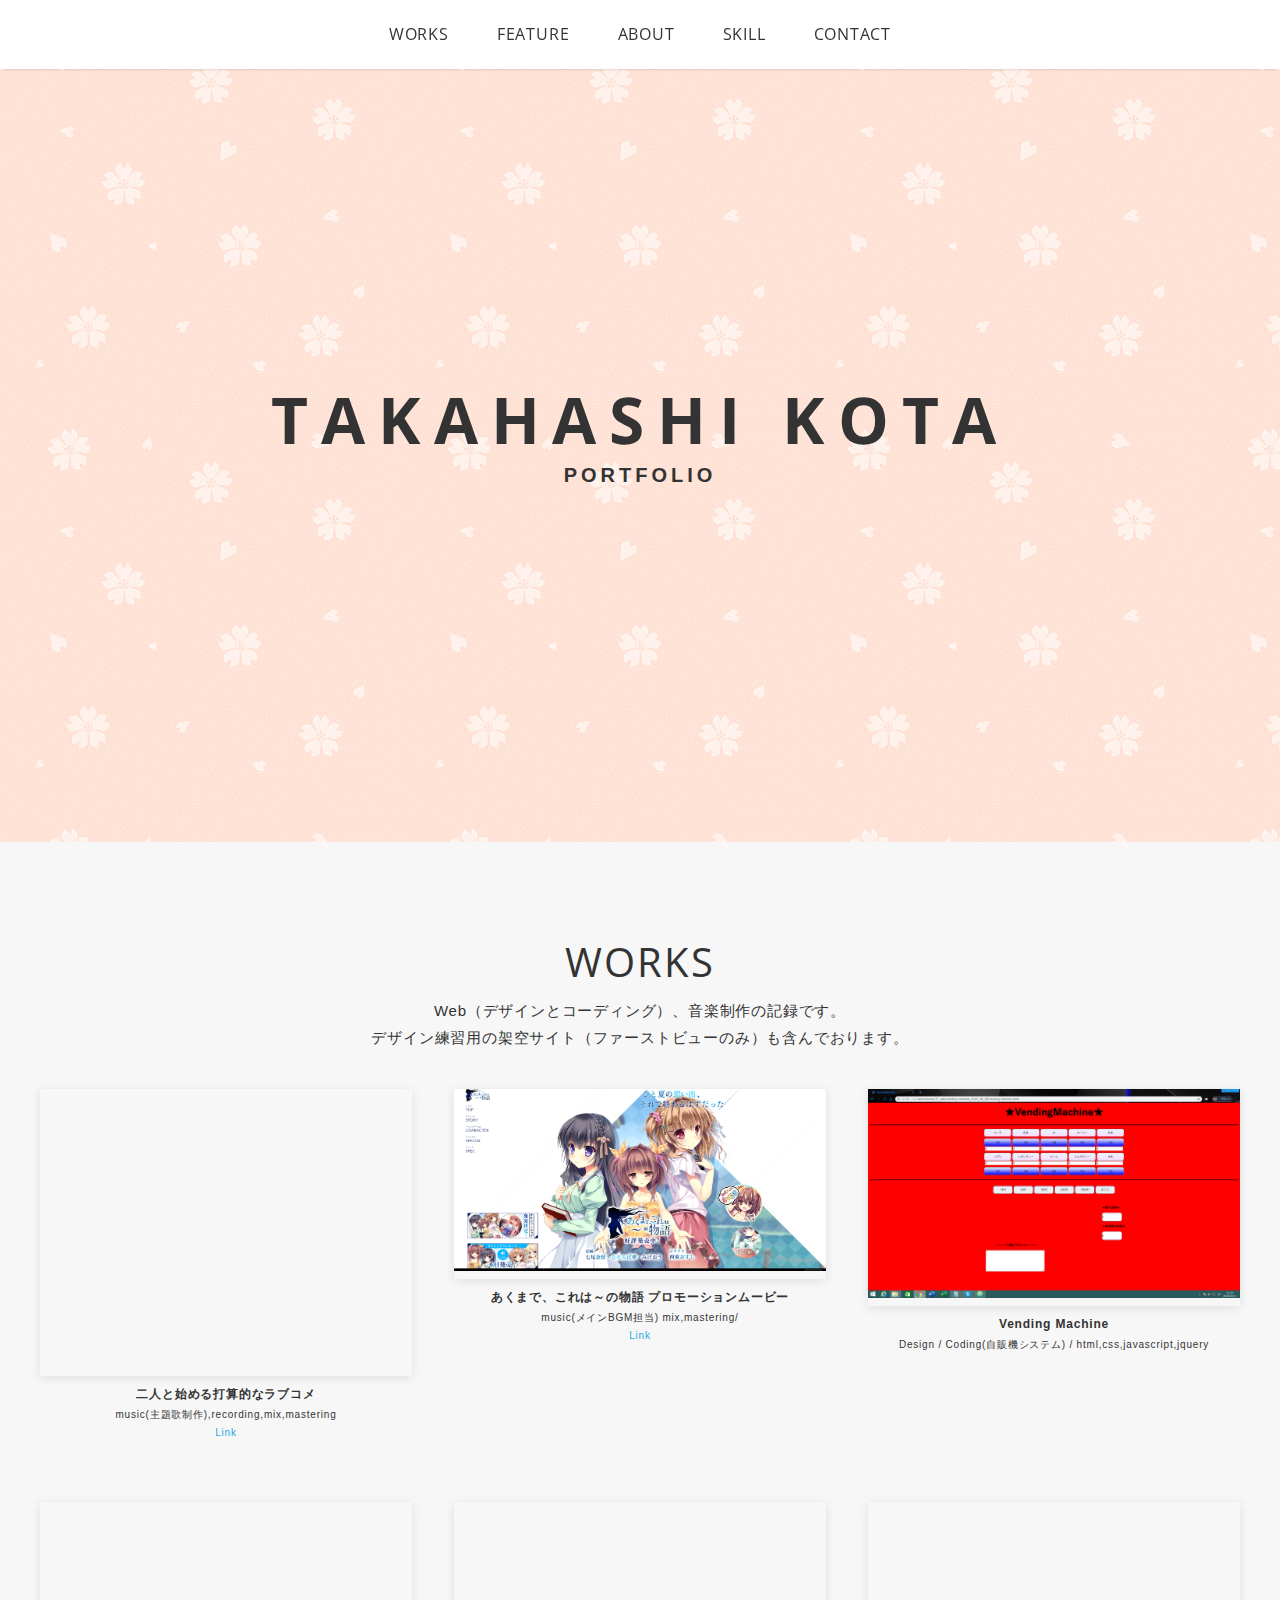
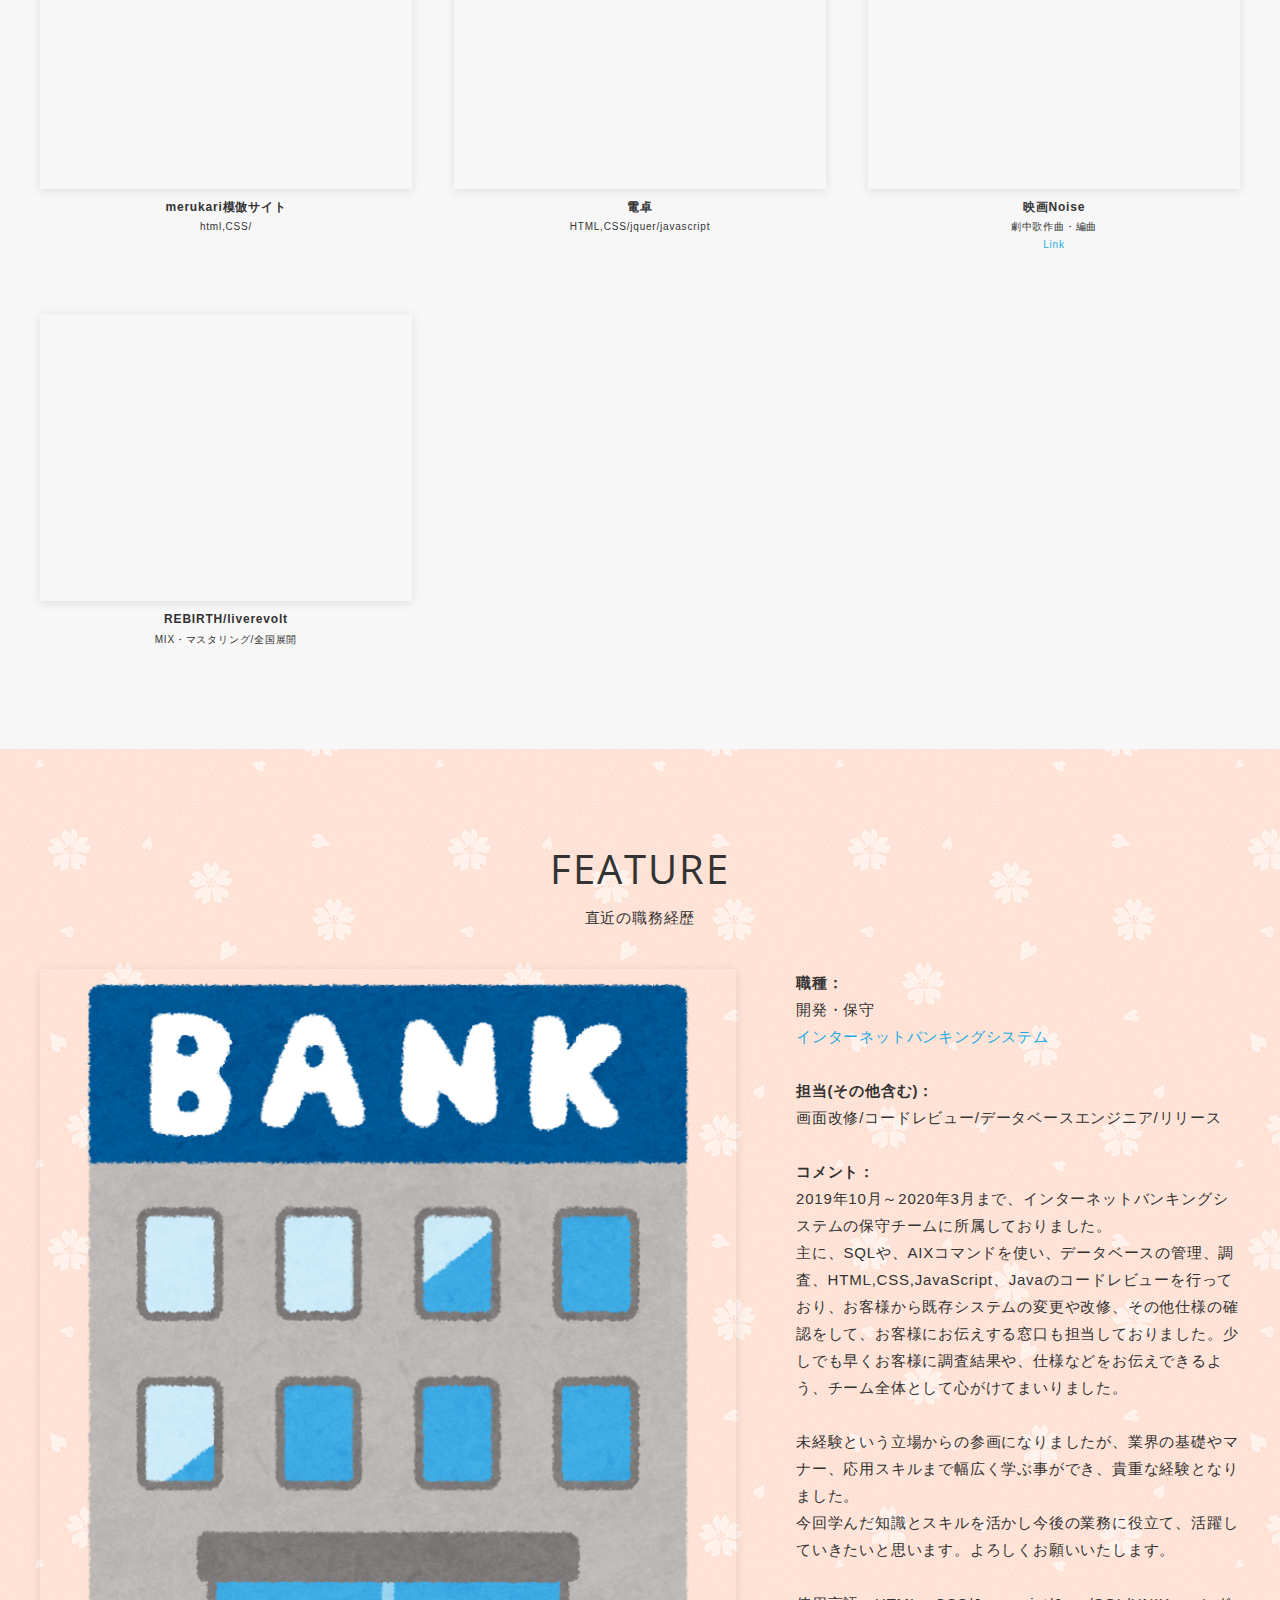
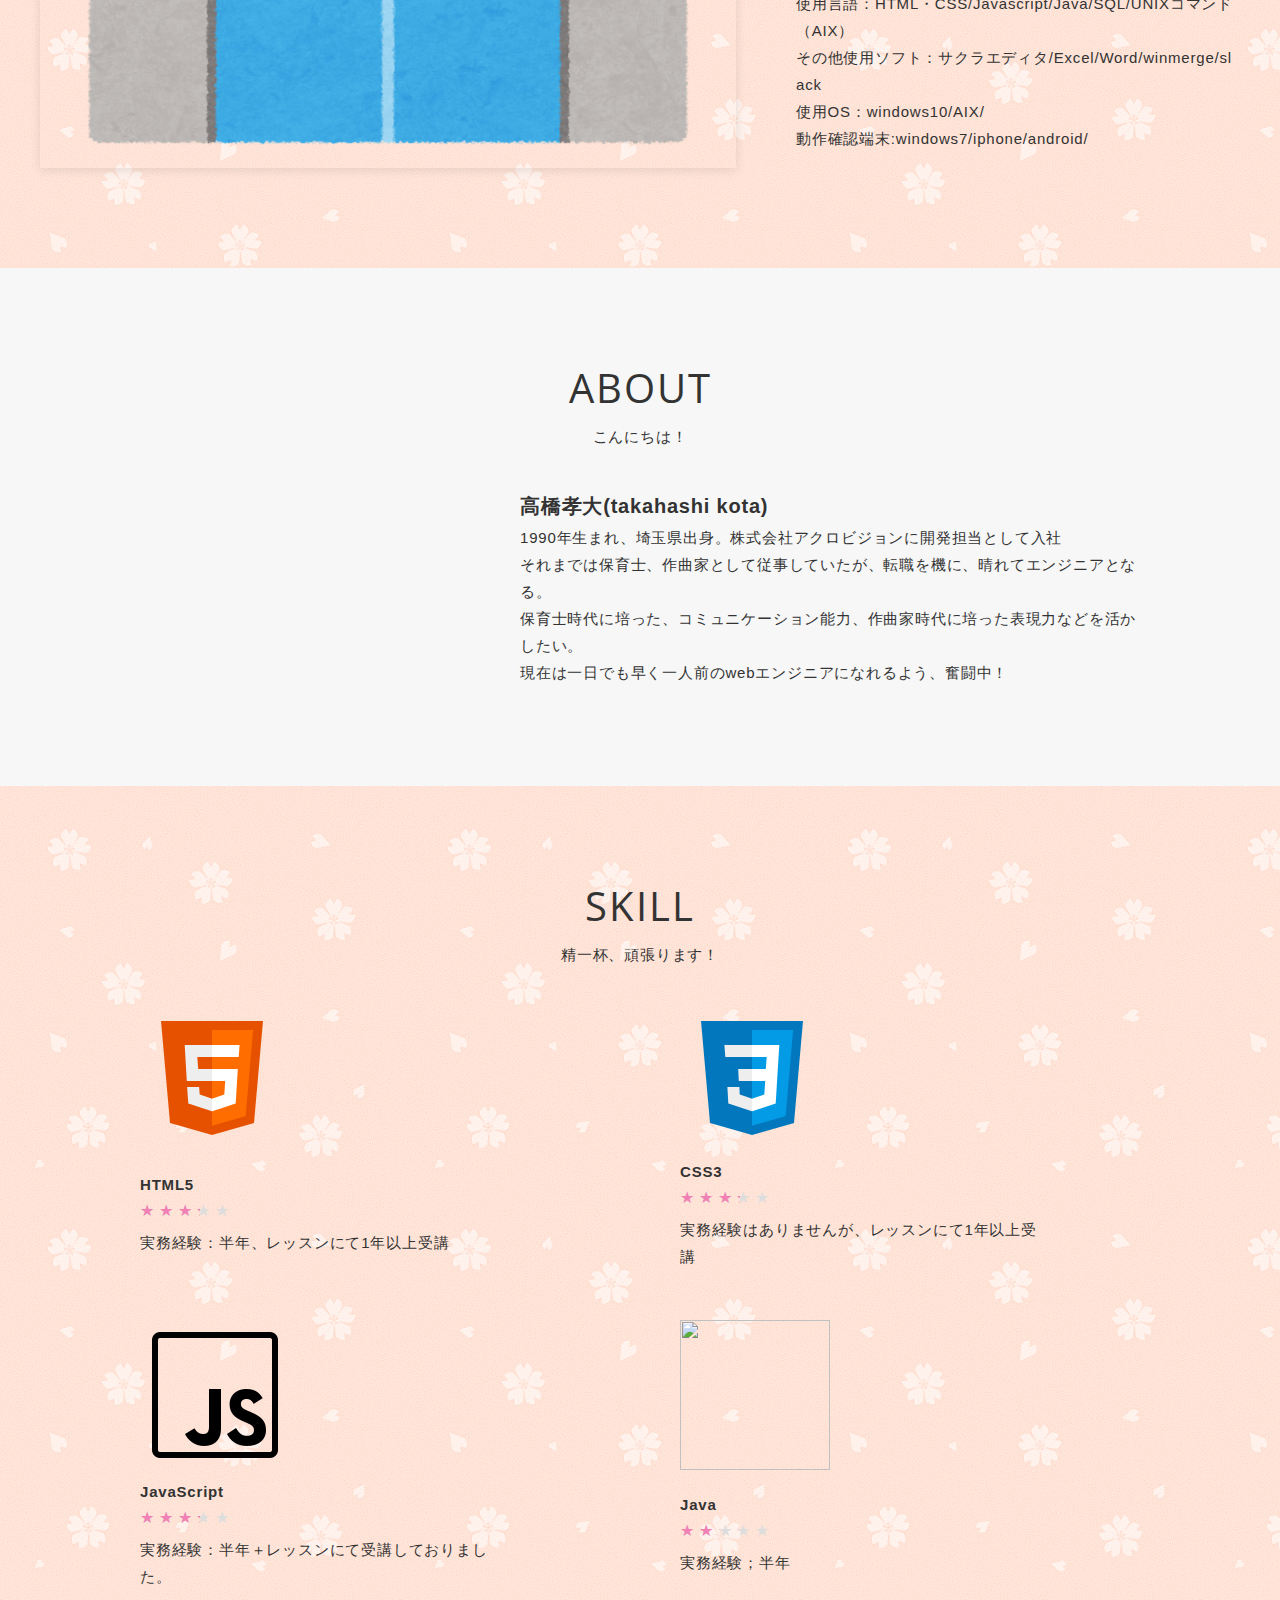
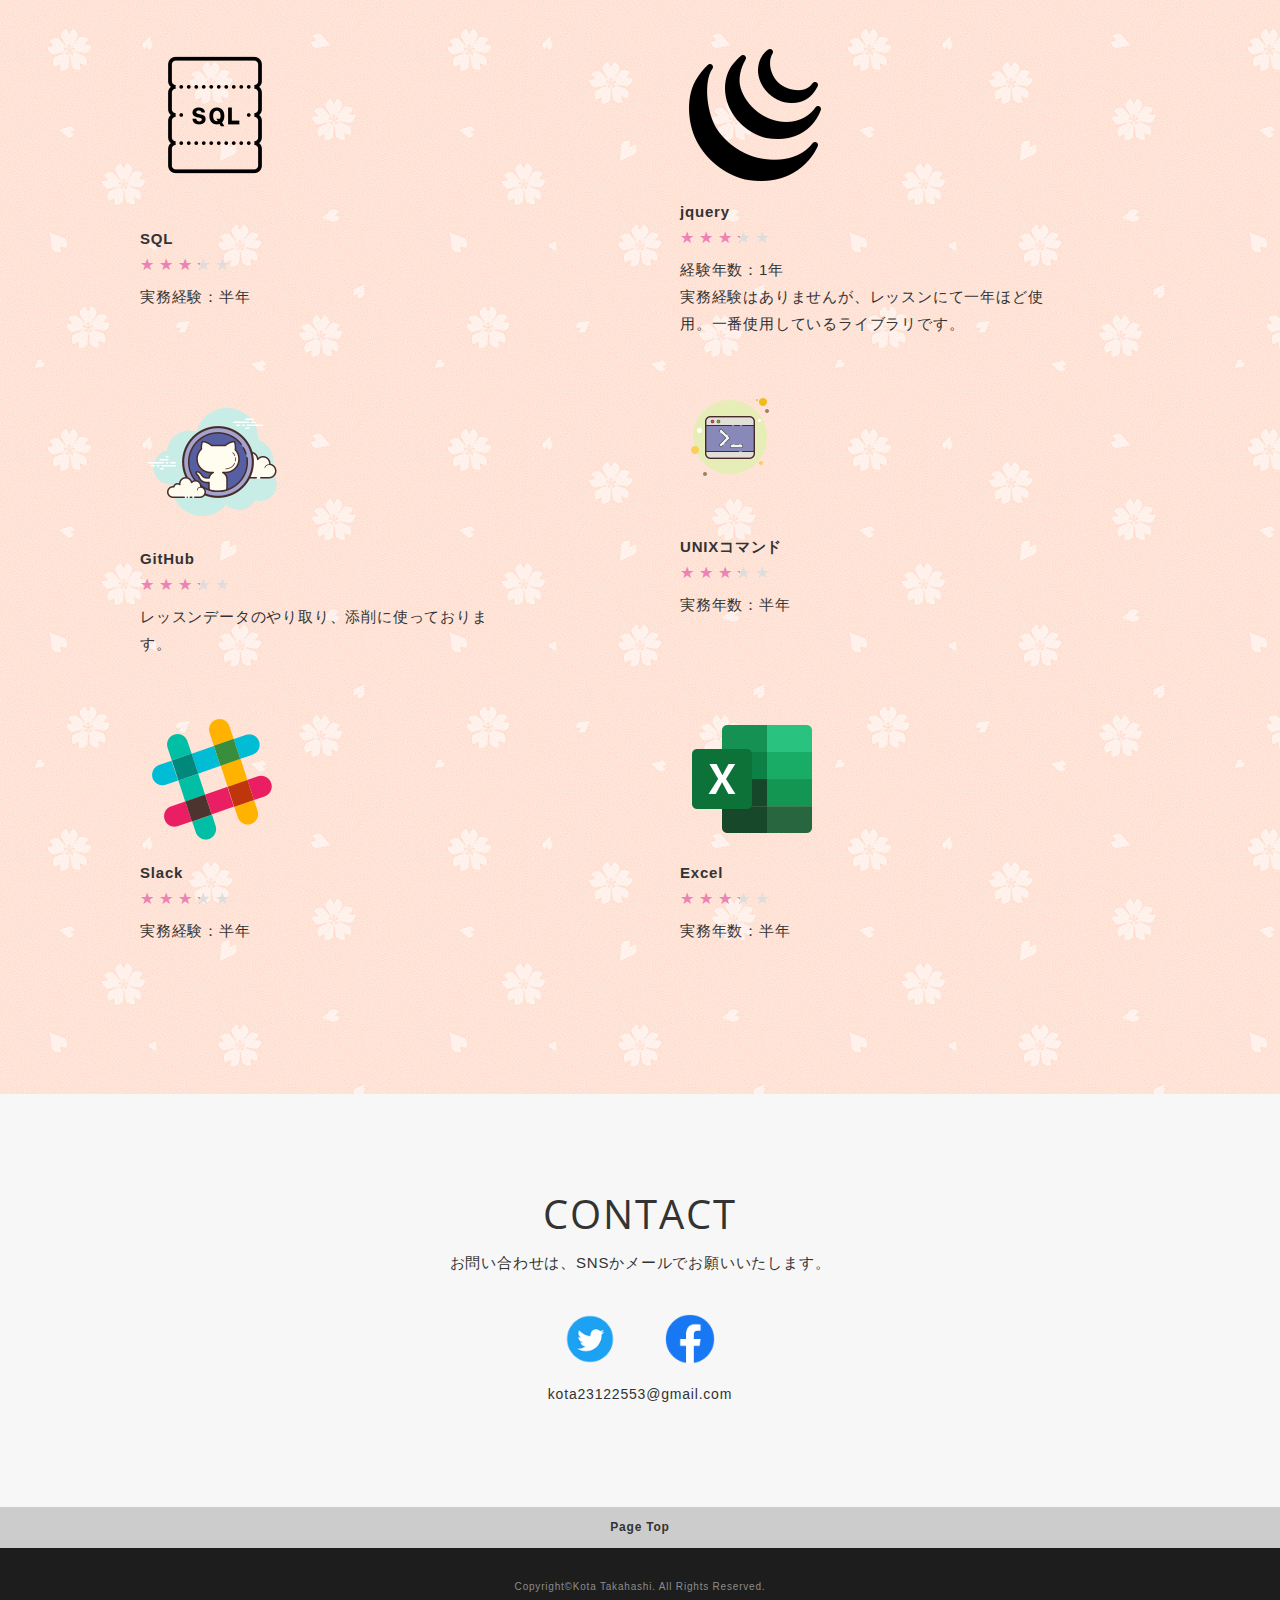
==== index.html @ 08f156d1 "first commit" ====
<!DOCTYPE html>
<html>
<head>
  <meta charset="utf-8">
  <meta name="viewport" content="width=device-width,initial-scale=1.0,user-scalable=no">
  <meta property='og:type' content='website'>
  <meta property='og:title' content='Webエンジニア兼作曲家KOTA TAKAHASHI ポートフォリオ'>
  <meta property='og:url' content='URLが入る'>
  <meta property='og:description' content='Webエンジニア兼作曲家 KOTA TAKAHASHIのポートフォリオサイトです！'>
  <meta property="og:image" content="img/ogp.png">
  <meta name="description" content="Webエンジニア兼作曲家 KOTA TAKAHASHIのポートフォリオサイトです！" />
  <title>Webエンジニア兼作曲家 KOTA TAKAHASHI ポートフォリオ</title>
  <link href="https://fonts.googleapis.com/css?family=Open+Sans:700" rel="stylesheet">
  <link href="css/reset.css" media="all" rel="stylesheet" type="text/css" />
  <link href="css/photoswipe/photoswipe.css" media="all" rel="stylesheet" type="text/css" />
  <link href="css/photoswipe/default-skin/default-skin.css" media="all" rel="stylesheet" type="text/css" />
  <link href="css/style.css" media="all" rel="stylesheet" type="text/css" />
  <link rel="shortcut icon" href="img/favicon.ico" />
  <link rel=”canonical” href=”URLが入る” />
</head>

<body>
  <div id="wrapper">
    <nav id="gnav" class="fixed">
      <ul>
        <li><a href="#works">WORKS</a></li>
        <li><a href="#feature">FEATURE</a></li>
        <li><a href="#about">ABOUT</a></li>
        <li><a href="#skill">SKILL</a></li>
        <li><a href="#contact">CONTACT</a></li>
      </ul>
    </nav>
    <header id="header">
      <div class="inner">
        <h1 class="logo">
          <div class="logo-title">TAKAHASHI KOTA</div>
          <div class="logo-desc">PORTFOLIO</div>
        </h1>
      </div>
    </header>
    <main id="contents">
      <section class="section" id="works">
        <div class="inner">
          <div class="section-title-area">
            <h2 class="section-title">WORKS</h2>
            <div class="section-intro">
              <div class="section-text">
                Web（デザインとコーディング）、音楽制作の記録です。<br class="pc">デザイン練習用の架空サイト（ファーストビューのみ）も含んでおります。
              </div>
            </div>
          </div>
          <div class="section-body card-wrapper my-gallery">
            <div class="card">
              <a href="img/works/dasan.png" data-size="960x720" class="card-image hover-action-01">
                <img class="lazyload fadein" src="img/placeholder4x3.png" data-src="img/works/dasan.png" alt="" />
              </a>
              <div class="card-caption">
                <div class="card-caption-title">二人と始める打算的なラブコメ</div>
                <div class="card-caption-info">music(主題歌制作),recording,mix,mastering</div>
                <div class="card-caption-url"><a class="url-link" href="https://www.youtube.com/watch?v=Y6Isq6Lq3s0" target="_blank">Link</a>
                </div>
              </div>
            </div>
            <div class="card">
              <a href="img/works/akuma.png" data-size="960x720" class="card-image hover-action-01">
                <img class="lazyload fadein" src="img/placeholder4x3.png" data-src="img/works/akuma.png" alt="" />
              </a>
              <div class="card-caption">
                <div class="card-caption-title">あくまで、これは～の物語 プロモーションムービー</div>
                <div class="card-caption-info">music(メインBGM担当) mix,mastering/</div>
                <div class="card-caption-url"><a class="url-link" href="https://www.youtube.com/watch?v=f-7fWOTf4wM" target="_blank">Link</a>
                </div>
              </div>
            </div>
            <div class="card">
              <a href="img/works/vending.png" data-size="960x720" class="card-image hover-action-01">
                <img class="lazyload fadein" src="img/placeholder4x3.png" data-src="img/works/vending.png" alt="" />
              </a>
              <div class="card-caption">
                <div class="card-caption-title">Vending Machine</div>
                <div class="card-caption-info">Design / Coding(自販機システム) / html,css,javascript,jquery</div>
              </div>
            </div>
            <div class="card">
              <a href="img/works/merukari.png" data-size="960x720" class="card-image hover-action-01">
                <img class="lazyload fadein" src="img/placeholder4x3.png" data-src="img/works/merukari.png" alt="" />
              </a>
              <div class="card-caption">
                <div class="card-caption-title">merukari模倣サイト</div>
                <div class="card-caption-info">html,CSS/</div>
              </div>
            </div>
            <div class="card">
              <a href="img/works/dentaku.png" data-size="960x720" class="card-image hover-action-01">
                <img class="lazyload fadein" src="img/placeholder4x3.png" data-src="img/works/dentaku.png" alt="" />
              </a>
              <div class="card-caption">
                <div class="card-caption-title">電卓</div>
                <div class="card-caption-info">HTML,CSS/jquer/javascript</div>
              </div>
            </div>
            <div class="card">
              <a href="img/works/noise.png" data-size="200x200" class="card-image hover-action-01">
                <img class="lazyload fadein" src="img/placeholder4x3.png" data-src="img/works/noise.png" alt="" />
              </a>
              <div class="card-caption">
                <div class="card-caption-title">映画Noise</div>
                <div class="card-caption-info">劇中歌作曲・編曲</div>
                <div class="card-caption-url"><a class="url-link" href="https://noise-movie.com/nmwp/" target="_blank">Link</a>
                </div>
              </div>
            </div>
            <div class="card">
              <a href="img/works/live.png" data-size="960x720" class="card-image hover-action-01">
                <img class="lazyload fadein" src="img/placeholder4x3.png" data-src="img/works/live.png" alt="" />
              </a>
              <div class="card-caption">
                <div class="card-caption-title">REBIRTH/liverevolt</div>
                <div class="card-caption-info">MIX・マスタリング/全国展開</div>
              </div>
            </div>
      </section>
      <section class="section" id="feature">
        <div class="inner">
          <div class="section-title-area">
            <h2 class="section-title">FEATURE</h2>
            <div class="section-intro">
              直近の職務経歴
            </div>
          </div>
          <div class="section-body">
            <div class="section-image">
              <a href="img/feature/bank.png" class="hover-action-01" target="_blank"><img
                  src="img/feature/bank.png" alt=""></a>
            </div>
            <div class="section-desc">
              <div class="section-text">
                <span class="text-bold">職種：</span><br>開発・保守<br><a href="#"
                  target="_blank">インターネットバンキングシステム</a><br><br>
                <span class="text-bold">担当(その他含む)：</span><br> 画面改修/コードレビュー/データベースエンジニア/リリース<br>
                <br>
                <span
                  class="text-bold">コメント：</span><br>2019年10月～2020年3月まで、インターネットバンキングシステムの保守チームに所属しておりました。
                  <br>主に、SQLや、AIXコマンドを使い、データベースの管理、調査、HTML,CSS,JavaScript、Javaのコードレビューを行っており、お客様から既存システムの変更や改修、その他仕様の確認をして、お客様にお伝えする窓口も担当しておりました。少しでも早くお客様に調査結果や、仕様などをお伝えできるよう、チーム全体として心がけてまいりました。<br>
                  <br>未経験という立場からの参画になりましたが、業界の基礎やマナー、応用スキルまで幅広く学ぶ事ができ、貴重な経験となりました。
                  <br>今回学んだ知識とスキルを活かし今後の業務に役立て、活躍していきたいと思います。よろしくお願いいたします。<br>
                  <br>使用言語：HTML・CSS/Javascript/Java/SQL/UNIXコマンド（AIX）<br>その他使用ソフト：サクラエディタ/Excel/Word/winmerge/slack
                　<br>使用OS：windows10/AIX/
                　<br>動作確認端末:windows7/iphone/android/
              </div>
            </div>
          </div>
        </div>
      </section>
      <section class="section" id="about">
        <div class="inner">
          <div class="section-title-area">
            <h2 class="section-title">ABOUT</h2>
            <div class="section-intro">
              こんにちは！
            </div>
          </div>
          <div class="section-body">
            <div class="section-image">
              <img class="lazyload fadein" data-src="img/about/profile.jpg" alt="">
            </div>
            <div class="section-desc">
              <div class="section-text">
                <span>高橋孝大(takahashi kota)</span>
                <br>1990年生まれ、埼玉県出身。株式会社アクロビジョンに開発担当として入社<br>
                それまでは保育士、作曲家として従事していたが、転職を機に、晴れてエンジニアとなる。<br>
                保育士時代に培った、コミュニケーション能力、作曲家時代に培った表現力などを活かしたい。<br>
                現在は一日でも早く一人前のwebエンジニアになれるよう、奮闘中！<br>
              </div>
            </div>
          </div>
        </div>
      </section>
      <section class="section" id="skill">
        <div class="inner">
          <div class="section-title-area">
            <h2 class="section-title">SKILL</h2>
            <div class="section-intro">
              精一杯、頑張ります！
            </div>
          </div>
          <div class="section-body card-wrapper">
            <div class="card">
              <div class="skill-icon">
                <img src="img/skill/html.png" alt="">
              </div>
              <div class="skill-desc">
                <h3 class="skill-desc-title">HTML5</h3>
                <div class="rating">
                  <div class="rate rate3"></div>
                </div>
                <div class="section-text">
                  実務経験：半年、レッスンにて1年以上受講
                </div>
              </div>
            </div>
            <div class="card">
              <div class="skill-icon">
                <img src="img/skill/css.png" alt="">
              </div>
              <div class="skill-desc">
                <h3 class="skill-desc-title">CSS3</h3>
                <div class="rating">
                  <div class="rate rate3"></div>
                </div>
                <div class="section-text">
                  実務経験はありませんが、レッスンにて1年以上受講
                </div>
              </div>
            </div>
            <div class="card">
              <div class="skill-icon">
                <img src="img/skill/javascript.png" alt="">
              </div>
              <div class="skill-desc">
                <h3 class="skill-desc-title">JavaScript</h3>
                <div class="rating">
                  <div class="rate rate3"></div>
                </div>
                <div class="section-text">
                  実務経験：半年＋レッスンにて受講しておりました。
                </div>
              </div>
            </div>
            <div class="card">
              <div class="skill-icon">
                <img src="img/skill/Java.png" width="150px" height="150px">
              </div>
              <div class="skill-desc">
                <h3 class="skill-desc-title">Java</h3>
                <div class="rating">
                  <div class="rate rate2"></div>
                </div>
                <div class="section-text">
                  実務経験；半年
                </div>
              </div>
            </div>
            <div class="card">
              <div class="skill-icon">
                <img src="img/skill/sql.png" alt="">
              </div>
              <div class="skill-desc">
                <h3 class="skill-desc-title">SQL</h3>
                <div class="rating">
                  <div class="rate rate3"></div>
                </div>
                <div class="section-text">
                  実務経験：半年
                </div>
              </div>
            </div>
            <div class="card">
              <div class="skill-icon">
                <img src="img/skill/jquery.png" alt="">
              </div>
              <div class="skill-desc">
                <h3 class="skill-desc-title">jquery</h3>
                <div class="rating">
                  <div class="rate rate3"></div>
                </div>
                <div class="section-text">
                  経験年数：1年<br>
                  実務経験はありませんが、レッスンにて一年ほど使用。一番使用しているライブラリです。
                </div>
              </div>
            </div>
            <div class="card">
              <div class="skill-icon">
                <img src="img/skill/github.png" alt="">
              </div>
              <div class="skill-desc">
                <h3 class="skill-desc-title">GitHub</h3>
                <div class="rating">
                  <div class="rate rate3"></div>
                </div>
                <div class="section-text">
                  レッスンデータのやり取り、添削に使っております。
                </div>
              </div>
            </div>
            <div class="card">
              <div class="skill-icon">
                <img src="img/skill/unix.png" alt="">
              </div>
              <div class="skill-desc">
                <h3 class="skill-desc-title">UNIXコマンド</h3>
                <div class="rating">
                  <div class="rate rate3"></div>
                </div>
                <div class="section-text">
                  実務年数：半年
                </div>
              </div>
            </div>
            <div class="card">
              <div class="skill-icon">
                <img src="img/skill/slack.png" alt="">
              </div>
              <div class="skill-desc">
                <h3 class="skill-desc-title">Slack</h3>
                <div class="rating">
                  <div class="rate rate3"></div>
                </div>
                <div class="section-text">
                  実務経験：半年
                </div>
              </div>
            </div>
            <div class="card">
              <div class="skill-icon">
                <img src="img/skill/excel.png" alt="">
              </div>
              <div class="skill-desc">
                <h3 class="skill-desc-title">Excel</h3>
                <div class="rating">
                  <div class="rate rate3"></div>
                </div>
                <div class="section-text">
                  実務年数：半年
                </div>
              </div>
            </div>
          </div>
      </section>
      <section class="section" id="contact">
        <div class="inner">
          <div class="section-title-area">
            <h2 class="section-title">CONTACT</h2>
            <div class="section-intro">
              お問い合わせは、SNSかメールでお願いいたします。
            </div>
          </div>
          <div class="section-body contact-wrapper">
            <div class="contact-list">
              <ul>
                <li><a href="https://twitter.com/" target="_blank"><img src="img/contact/icon_tw.png" alt=""></a>
                </li>
                <li><a href="https://www.facebook.com/" target="_blank"><img src="img/contact/icon_fb.png" alt=""></a>
                </li>
              </ul>
              <div class="contact-other">kota23122553@gmail.com</div>
            </div>
          </div>
        </div>
      </section>
    </main>
    <footer id="footer">
      <div class="pageTop">
        <div id="js-pageTop">
          Page Top
        </div>
      </div>
      <div class="inner">
        <div class="copyright">Copyright&copy;Kota Takahashi. All Rights Reserved.</>
        </div>
    </footer>
  </div>


  <!-- Root element of PhotoSwipe. Must have class pswp. -->
  <div class="pswp" tabindex="-1" role="dialog" aria-hidden="true">

    <!-- Background of PhotoSwipe.
           It's a separate element as animating opacity is faster than rgba(). -->
    <div class="pswp__bg"></div>

    <!-- Slides wrapper with overflow:hidden. -->
    <div class="pswp__scroll-wrap">

      <!-- Container that holds slides.
              PhotoSwipe keeps only 3 of them in the DOM to save memory.
              Don't modify these 3 pswp__item elements, data is added later on. -->
      <div class="pswp__container">
        <div class="pswp__item"></div>
        <div class="pswp__item"></div>
        <div class="pswp__item"></div>
      </div>

      <!-- Default (PhotoSwipeUI_Default) interface on top of sliding area. Can be changed. -->
      <div class="pswp__ui pswp__ui--hidden">

        <div class="pswp__top-bar">

          <!--  Controls are self-explanatory. Order can be changed. -->

          <div class="pswp__counter"></div>

          <button class="pswp__button pswp__button--close" title="Close (Esc)"></button>



          <button class="pswp__button pswp__button--fs" title="Toggle fullscreen"></button>

          <button class="pswp__button pswp__button--zoom" title="Zoom in/out"></button>

          <!-- Preloader demo http://codepen.io/dimsemenov/pen/yyBWoR -->
          <!-- element will get class pswp__preloader--active when preloader is running -->
          <div class="pswp__preloader">
            <div class="pswp__preloader__icn">
              <div class="pswp__preloader__cut">
                <div class="pswp__preloader__donut"></div>
              </div>
            </div>
          </div>
        </div>

        <div class="pswp__share-modal pswp__share-modal--hidden pswp__single-tap">
          <div class="pswp__share-tooltip"></div>
        </div>

        <button class="pswp__button pswp__button--arrow--left" title="Previous (arrow left)">
        </button>

        <button class="pswp__button pswp__button--arrow--right" title="Next (arrow right)">
        </button>

        <div class="pswp__caption">
          <div class="pswp__caption__center"></div>
        </div>

      </div>

    </div>

  </div>
  <script src="https://ajax.googleapis.com/ajax/libs/jquery/1.12.4/jquery.min.js"></script>
  <script type='text/javascript' src="js/photoswipe/photoswipe.min.js"></script>
  <script type='text/javascript' src="js/photoswipe/photoswipe-ui-default.js"></script>
  <script type='text/javascript' src="js/photoswipe/photoswipe_setup.js"></script>
  <script type='text/javascript' src="js/lazysizes/lazysizes.min.js"></script>
  <script type='text/javascript' src="js/script.js"></script>
</body>
</html>
---- css/photoswipe/photoswipe.css ----
/*! PhotoSwipe main CSS by Dmitry Semenov | photoswipe.com | MIT license */
/*
	Styles for basic PhotoSwipe functionality (sliding area, open/close transitions)
*/
/* pswp = photoswipe */
.pswp {
  display: none;
  position: absolute;
  width: 100%;
  height: 100%;
  left: 0;
  top: 0;
  overflow: hidden;
  -ms-touch-action: none;
  touch-action: none;
  z-index: 1500;
  -webkit-text-size-adjust: 100%;
  /* create separate layer, to avoid paint on window.onscroll in webkit/blink */
  -webkit-backface-visibility: hidden;
  outline: none; }
  .pswp * {
    -webkit-box-sizing: border-box;
            box-sizing: border-box; }
  .pswp img {
    max-width: none; }

/* style is added when JS option showHideOpacity is set to true */
.pswp--animate_opacity {
  /* 0.001, because opacity:0 doesn't trigger Paint action, which causes lag at start of transition */
  opacity: 0.001;
  will-change: opacity;
  /* for open/close transition */
  -webkit-transition: opacity 333ms cubic-bezier(0.4, 0, 0.22, 1);
          transition: opacity 333ms cubic-bezier(0.4, 0, 0.22, 1); }

.pswp--open {
  display: block; }

.pswp--zoom-allowed .pswp__img {
  /* autoprefixer: off */
  cursor: -webkit-zoom-in;
  cursor: -moz-zoom-in;
  cursor: zoom-in; }

.pswp--zoomed-in .pswp__img {
  /* autoprefixer: off */
  cursor: -webkit-grab;
  cursor: -moz-grab;
  cursor: grab; }

.pswp--dragging .pswp__img {
  /* autoprefixer: off */
  cursor: -webkit-grabbing;
  cursor: -moz-grabbing;
  cursor: grabbing; }

/*
	Background is added as a separate element.
	As animating opacity is much faster than animating rgba() background-color.
*/
.pswp__bg {
  position: absolute;
  left: 0;
  top: 0;
  width: 100%;
  height: 100%;
  background: #000;
  opacity: 0;
  -webkit-transform: translateZ(0);
          transform: translateZ(0);
  -webkit-backface-visibility: hidden;
  will-change: opacity; }

.pswp__scroll-wrap {
  position: absolute;
  left: 0;
  top: 0;
  width: 100%;
  height: 100%;
  overflow: hidden; }

.pswp__container,
.pswp__zoom-wrap {
  -ms-touch-action: none;
  touch-action: none;
  position: absolute;
  left: 0;
  right: 0;
  top: 0;
  bottom: 0; }

/* Prevent selection and tap highlights */
.pswp__container,
.pswp__img {
  -webkit-user-select: none;
  -moz-user-select: none;
  -ms-user-select: none;
      user-select: none;
  -webkit-tap-highlight-color: transparent;
  -webkit-touch-callout: none; }

.pswp__zoom-wrap {
  position: absolute;
  width: 100%;
  -webkit-transform-origin: left top;
  -ms-transform-origin: left top;
  transform-origin: left top;
  /* for open/close transition */
  -webkit-transition: -webkit-transform 333ms cubic-bezier(0.4, 0, 0.22, 1);
          transition: transform 333ms cubic-bezier(0.4, 0, 0.22, 1); }

.pswp__bg {
  will-change: opacity;
  /* for open/close transition */
  -webkit-transition: opacity 333ms cubic-bezier(0.4, 0, 0.22, 1);
          transition: opacity 333ms cubic-bezier(0.4, 0, 0.22, 1); }

.pswp--animated-in .pswp__bg,
.pswp--animated-in .pswp__zoom-wrap {
  -webkit-transition: none;
  transition: none; }

.pswp__container,
.pswp__zoom-wrap {
  -webkit-backface-visibility: hidden; }

.pswp__item {
  position: absolute;
  left: 0;
  right: 0;
  top: 0;
  bottom: 0;
  overflow: hidden; }

.pswp__img {
  position: absolute;
  width: auto;
  height: auto;
  top: 0;
  left: 0; }

/*
	stretched thumbnail or div placeholder element (see below)
	style is added to avoid flickering in webkit/blink when layers overlap
*/
.pswp__img--placeholder {
  -webkit-backface-visibility: hidden; }

/*
	div element that matches size of large image
	large image loads on top of it
*/
.pswp__img--placeholder--blank {
  background: #222; }

.pswp--ie .pswp__img {
  width: 100% !important;
  height: auto !important;
  left: 0;
  top: 0; }

/*
	Error message appears when image is not loaded
	(JS option errorMsg controls markup)
*/
.pswp__error-msg {
  position: absolute;
  left: 0;
  top: 50%;
  width: 100%;
  text-align: center;
  font-size: 14px;
  line-height: 16px;
  margin-top: -8px;
  color: #CCC; }

.pswp__error-msg a {
  color: #CCC;
  text-decoration: underline; }
---- css/photoswipe/default-skin/default-skin.css ----
/*! PhotoSwipe Default UI CSS by Dmitry Semenov | photoswipe.com | MIT license */
/*

	Contents:

	1. Buttons
	2. Share modal and links
	3. Index indicator ("1 of X" counter)
	4. Caption
	5. Loading indicator
	6. Additional styles (root element, top bar, idle state, hidden state, etc.)

*/
/*
	
	1. Buttons

 */
/* <button> css reset */
.pswp__button {
  width: 44px;
  height: 44px;
  position: relative;
  background: none;
  cursor: pointer;
  overflow: visible;
  -webkit-appearance: none;
  display: block;
  border: 0;
  padding: 0;
  margin: 0;
  float: right;
  opacity: 0.75;
  -webkit-transition: opacity 0.2s;
          transition: opacity 0.2s;
  -webkit-box-shadow: none;
          box-shadow: none; }
  .pswp__button:focus, .pswp__button:hover {
    opacity: 1; }
  .pswp__button:active {
    outline: none;
    opacity: 0.9; }
  .pswp__button::-moz-focus-inner {
    padding: 0;
    border: 0; }

/* pswp__ui--over-close class it added when mouse is over element that should close gallery */
.pswp__ui--over-close .pswp__button--close {
  opacity: 1; }

.pswp__button,
.pswp__button--arrow--left:before,
.pswp__button--arrow--right:before {
  background: url(default-skin.png) 0 0 no-repeat;
  background-size: 264px 88px;
  width: 44px;
  height: 44px; }

@media (-webkit-min-device-pixel-ratio: 1.1), (-webkit-min-device-pixel-ratio: 1.09375), (min-resolution: 105dpi), (min-resolution: 1.1dppx) {
  /* Serve SVG sprite if browser supports SVG and resolution is more than 105dpi */
  .pswp--svg .pswp__button,
  .pswp--svg .pswp__button--arrow--left:before,
  .pswp--svg .pswp__button--arrow--right:before {
    background-image: url(default-skin.svg); }
  .pswp--svg .pswp__button--arrow--left,
  .pswp--svg .pswp__button--arrow--right {
    background: none; } }

.pswp__button--close {
  background-position: 0 -44px; }

.pswp__button--share {
  background-position: -44px -44px; }

.pswp__button--fs {
  display: none; }

.pswp--supports-fs .pswp__button--fs {
  display: block; }

.pswp--fs .pswp__button--fs {
  background-position: -44px 0; }

.pswp__button--zoom {
  display: none;
  background-position: -88px 0; }

.pswp--zoom-allowed .pswp__button--zoom {
  display: block; }

.pswp--zoomed-in .pswp__button--zoom {
  background-position: -132px 0; }

/* no arrows on touch screens */
.pswp--touch .pswp__button--arrow--left,
.pswp--touch .pswp__button--arrow--right {
  visibility: hidden; }

/*
	Arrow buttons hit area
	(icon is added to :before pseudo-element)
*/
.pswp__button--arrow--left,
.pswp__button--arrow--right {
  background: none;
  top: 50%;
  margin-top: -50px;
  width: 70px;
  height: 100px;
  position: absolute; }

.pswp__button--arrow--left {
  left: 0; }

.pswp__button--arrow--right {
  right: 0; }

.pswp__button--arrow--left:before,
.pswp__button--arrow--right:before {
  content: '';
  top: 35px;
  background-color: rgba(0, 0, 0, 0.3);
  height: 30px;
  width: 32px;
  position: absolute; }

.pswp__button--arrow--left:before {
  left: 6px;
  background-position: -138px -44px; }

.pswp__button--arrow--right:before {
  right: 6px;
  background-position: -94px -44px; }

/*

	2. Share modal/popup and links

 */
.pswp__counter,
.pswp__share-modal {
  -webkit-user-select: none;
  -moz-user-select: none;
  -ms-user-select: none;
      user-select: none; }

.pswp__share-modal {
  display: block;
  background: rgba(0, 0, 0, 0.5);
  width: 100%;
  height: 100%;
  top: 0;
  left: 0;
  padding: 10px;
  position: absolute;
  z-index: 1600;
  opacity: 0;
  -webkit-transition: opacity 0.25s ease-out;
          transition: opacity 0.25s ease-out;
  -webkit-backface-visibility: hidden;
  will-change: opacity; }

.pswp__share-modal--hidden {
  display: none; }

.pswp__share-tooltip {
  z-index: 1620;
  position: absolute;
  background: #FFF;
  top: 56px;
  border-radius: 2px;
  display: block;
  width: auto;
  right: 44px;
  -webkit-box-shadow: 0 2px 5px rgba(0, 0, 0, 0.25);
          box-shadow: 0 2px 5px rgba(0, 0, 0, 0.25);
  -webkit-transform: translateY(6px);
      -ms-transform: translateY(6px);
          transform: translateY(6px);
  -webkit-transition: -webkit-transform 0.25s;
          transition: transform 0.25s;
  -webkit-backface-visibility: hidden;
  will-change: transform; }
  .pswp__share-tooltip a {
    display: block;
    padding: 8px 12px;
    color: #000;
    text-decoration: none;
    font-size: 14px;
    line-height: 18px; }
    .pswp__share-tooltip a:hover {
      text-decoration: none;
      color: #000; }
    .pswp__share-tooltip a:first-child {
      /* round corners on the first/last list item */
      border-radius: 2px 2px 0 0; }
    .pswp__share-tooltip a:last-child {
      border-radius: 0 0 2px 2px; }

.pswp__share-modal--fade-in {
  opacity: 1; }
  .pswp__share-modal--fade-in .pswp__share-tooltip {
    -webkit-transform: translateY(0);
        -ms-transform: translateY(0);
            transform: translateY(0); }

/* increase size of share links on touch devices */
.pswp--touch .pswp__share-tooltip a {
  padding: 16px 12px; }

a.pswp__share--facebook:before {
  content: '';
  display: block;
  width: 0;
  height: 0;
  position: absolute;
  top: -12px;
  right: 15px;
  border: 6px solid transparent;
  border-bottom-color: #FFF;
  -webkit-pointer-events: none;
  -moz-pointer-events: none;
  pointer-events: none; }

a.pswp__share--facebook:hover {
  background: #3E5C9A;
  color: #FFF; }
  a.pswp__share--facebook:hover:before {
    border-bottom-color: #3E5C9A; }

a.pswp__share--twitter:hover {
  background: #55ACEE;
  color: #FFF; }

a.pswp__share--pinterest:hover {
  background: #CCC;
  color: #CE272D; }

a.pswp__share--download:hover {
  background: #DDD; }

/*

	3. Index indicator ("1 of X" counter)

 */
.pswp__counter {
  position: absolute;
  left: 0;
  top: 0;
  height: 44px;
  font-size: 13px;
  line-height: 44px;
  color: #FFF;
  opacity: 0.75;
  padding: 0 10px; }

/*
	
	4. Caption

 */
.pswp__caption {
  position: absolute;
  left: 0;
  bottom: 0;
  width: 100%;
  min-height: 44px; }
  .pswp__caption small {
    font-size: 11px;
    color: #BBB; }

.pswp__caption__center {
  text-align: left;
  max-width: 420px;
  margin: 0 auto;
  font-size: 13px;
  padding: 10px;
  line-height: 20px;
  color: #CCC; }

.pswp__caption--empty {
  display: none; }

/* Fake caption element, used to calculate height of next/prev image */
.pswp__caption--fake {
  visibility: hidden; }

/*

	5. Loading indicator (preloader)

	You can play with it here - http://codepen.io/dimsemenov/pen/yyBWoR

 */
.pswp__preloader {
  width: 44px;
  height: 44px;
  position: absolute;
  top: 0;
  left: 50%;
  margin-left: -22px;
  opacity: 0;
  -webkit-transition: opacity 0.25s ease-out;
          transition: opacity 0.25s ease-out;
  will-change: opacity;
  direction: ltr; }

.pswp__preloader__icn {
  width: 20px;
  height: 20px;
  margin: 12px; }

.pswp__preloader--active {
  opacity: 1; }
  .pswp__preloader--active .pswp__preloader__icn {
    /* We use .gif in browsers that don't support CSS animation */
    background: url(preloader.gif) 0 0 no-repeat; }

.pswp--css_animation .pswp__preloader--active {
  opacity: 1; }
  .pswp--css_animation .pswp__preloader--active .pswp__preloader__icn {
    -webkit-animation: clockwise 500ms linear infinite;
            animation: clockwise 500ms linear infinite; }
  .pswp--css_animation .pswp__preloader--active .pswp__preloader__donut {
    -webkit-animation: donut-rotate 1000ms cubic-bezier(0.4, 0, 0.22, 1) infinite;
            animation: donut-rotate 1000ms cubic-bezier(0.4, 0, 0.22, 1) infinite; }

.pswp--css_animation .pswp__preloader__icn {
  background: none;
  opacity: 0.75;
  width: 14px;
  height: 14px;
  position: absolute;
  left: 15px;
  top: 15px;
  margin: 0; }

.pswp--css_animation .pswp__preloader__cut {
  /* 
			The idea of animating inner circle is based on Polymer ("material") loading indicator 
			 by Keanu Lee https://blog.keanulee.com/2014/10/20/the-tale-of-three-spinners.html
		*/
  position: relative;
  width: 7px;
  height: 14px;
  overflow: hidden; }

.pswp--css_animation .pswp__preloader__donut {
  -webkit-box-sizing: border-box;
          box-sizing: border-box;
  width: 14px;
  height: 14px;
  border: 2px solid #FFF;
  border-radius: 50%;
  border-left-color: transparent;
  border-bottom-color: transparent;
  position: absolute;
  top: 0;
  left: 0;
  background: none;
  margin: 0; }

@media screen and (max-width: 1024px) {
  .pswp__preloader {
    position: relative;
    left: auto;
    top: auto;
    margin: 0;
    float: right; } }

@-webkit-keyframes clockwise {
  0% {
    -webkit-transform: rotate(0deg);
            transform: rotate(0deg); }
  100% {
    -webkit-transform: rotate(360deg);
            transform: rotate(360deg); } }

@keyframes clockwise {
  0% {
    -webkit-transform: rotate(0deg);
            transform: rotate(0deg); }
  100% {
    -webkit-transform: rotate(360deg);
            transform: rotate(360deg); } }

@-webkit-keyframes donut-rotate {
  0% {
    -webkit-transform: rotate(0);
            transform: rotate(0); }
  50% {
    -webkit-transform: rotate(-140deg);
            transform: rotate(-140deg); }
  100% {
    -webkit-transform: rotate(0);
            transform: rotate(0); } }

@keyframes donut-rotate {
  0% {
    -webkit-transform: rotate(0);
            transform: rotate(0); }
  50% {
    -webkit-transform: rotate(-140deg);
            transform: rotate(-140deg); }
  100% {
    -webkit-transform: rotate(0);
            transform: rotate(0); } }

/*
	
	6. Additional styles

 */
/* root element of UI */
.pswp__ui {
  -webkit-font-smoothing: auto;
  visibility: visible;
  opacity: 1;
  z-index: 1550; }

/* top black bar with buttons and "1 of X" indicator */
.pswp__top-bar {
  position: absolute;
  left: 0;
  top: 0;
  height: 44px;
  width: 100%; }

.pswp__caption,
.pswp__top-bar,
.pswp--has_mouse .pswp__button--arrow--left,
.pswp--has_mouse .pswp__button--arrow--right {
  -webkit-backface-visibility: hidden;
  will-change: opacity;
  -webkit-transition: opacity 333ms cubic-bezier(0.4, 0, 0.22, 1);
          transition: opacity 333ms cubic-bezier(0.4, 0, 0.22, 1); }

/* pswp--has_mouse class is added only when two subsequent mousemove events occur */
.pswp--has_mouse .pswp__button--arrow--left,
.pswp--has_mouse .pswp__button--arrow--right {
  visibility: visible; }

.pswp__top-bar,
.pswp__caption {
  background-color: rgba(0, 0, 0, 0.5); }

/* pswp__ui--fit class is added when main image "fits" between top bar and bottom bar (caption) */
.pswp__ui--fit .pswp__top-bar,
.pswp__ui--fit .pswp__caption {
  background-color: rgba(0, 0, 0, 0.3); }

/* pswp__ui--idle class is added when mouse isn't moving for several seconds (JS option timeToIdle) */
.pswp__ui--idle .pswp__top-bar {
  opacity: 0; }

.pswp__ui--idle .pswp__button--arrow--left,
.pswp__ui--idle .pswp__button--arrow--right {
  opacity: 0; }

/*
	pswp__ui--hidden class is added when controls are hidden
	e.g. when user taps to toggle visibility of controls
*/
.pswp__ui--hidden .pswp__top-bar,
.pswp__ui--hidden .pswp__caption,
.pswp__ui--hidden .pswp__button--arrow--left,
.pswp__ui--hidden .pswp__button--arrow--right {
  /* Force paint & create composition layer for controls. */
  opacity: 0.001; }

/* pswp__ui--one-slide class is added when there is just one item in gallery */
.pswp__ui--one-slide .pswp__button--arrow--left,
.pswp__ui--one-slide .pswp__button--arrow--right,
.pswp__ui--one-slide .pswp__counter {
  display: none; }

.pswp__element--disabled {
  display: none !important; }

.pswp--minimal--dark .pswp__top-bar {
  background: none; }
---- css/style.css ----
/* CSS Document */


body {
  background-image: url("../img/sakura.png");
  font-family: "ヒラギノ角ゴ Pro W3", "Hiragino Kaku Gothic Pro", "游ゴシック Medium", "Yu Gothic Medium", "游ゴシック体", YuGothic, "メイリオ", Meiryo, Osaka, "ＭＳ Ｐゴシック", "MS PGothic", sans-serif;
  font-size: 15px;
  line-height: 1.8;
  letter-spacing: .8px;
  word-break: break-all;
  color: #333;
}

a {
  text-decoration: none;
  color: #1ca9e3;
}

video,
object {
  display: block;
  max-width: 100%;
  height: auto;
  vertical-align: bottom;
  border: none;
}

ul,
li {
  list-style: none;
}

.text-bold {
  font-weight: bold;
}

.pc {
  display: block;
}

.sp {
  display: none;
}

#js-pageTop {
  font-size: 12px;
  font-weight: bold;
  display: block;
  padding: 10px;
  cursor: pointer;
  text-align: center;
  background-color: #ccc;
}

.hover-action-01 {
  display: block;
  -webkit-transition: all .3s;
  -moz-transition: all .3s;
  -ms-transition: all .3s;
  -o-transition: all .3s;
  transition: all .3s;
  -webkit-box-shadow: 0 2px 10px 0 rgba(0, 0, 0, .1);
  -moz-box-shadow: 0 2px 10px 0 rgba(0, 0, 0, .1);
  box-shadow: 0 2px 10px 0 rgba(0, 0, 0, .1);
}

.hover-action-01:hover {
  -webkit-transition: all .3s;
  -moz-transition: all .3s;
  -ms-transition: all .3s;
  -o-transition: all .3s;
  transition: all .3s;
  -webkit-transform: translate(0, -4px);
  -moz-transform: translate(0, -4px);
  -ms-transform: translate(0, -4px);
  -o-transform: translate(0, -4px);
  transform: translate(0, -4px);
  -webkit-box-shadow: 0 10px 20px 0 rgba(0, 0, 0, .12);
  -moz-box-shadow: 0 10px 20px 0 rgba(0, 0, 0, .12);
  box-shadow: 0 10px 20px 0 rgba(0, 0, 0, .12);
}

/*--------------------------------
 全体
---------------------------------*/
#wrapper {

  padding-top: 68px;
}

.section {
  padding: 100px 0;
}

.section:nth-of-type(odd) {
  background-color: #f7f7f7;
}

.section .inner {
  max-width: 1380px;
  margin: 0 auto;
  padding: 0 40px;
}

.section-title-area {
  margin-bottom: 38px;
  text-align: center;
}

.section-title {
  font-family: "Open sans", sans-serif;
  font-size: 40px;
  font-weight: normal;
  line-height: 1;
  margin-bottom: 15px;
  letter-spacing: .05em;
}

.section-image a {
  display: block;
}

#about .inner,
#skill .inner {
  max-width: 1000px;
}

/*--------------------------------
ヘッダー
---------------------------------*/
#header {
  display: flex;
  align-items: center;
  justify-content: center;
  height: 86vh;
}

#header .logo {
  position: relative;
  margin-bottom: 30px;
  text-align: center;
}

#header .logo-title {
  font-family: "Open sans", sans-serif;
  font-size: 64px;
  line-height: 1;
  letter-spacing: .2em;
}

#header .logo-desc {
  font-size: 20px;
  margin-top: 5px;
  text-align: center;
  letter-spacing: .2em;
}

/*--------------------------------
 グローバルナビ
---------------------------------*/

#gnav {
  background-color: #fff;
  -webkit-box-shadow: 0 3px 3px -3px rgba(0, 0, 0, .2);
  -moz-box-shadow: 0 3px 3px -3px rgba(0, 0, 0, .2);
  box-shadow: 0 3px 3px -3px rgba(0, 0, 0, .2);
}

#gnav {
  position: fixed;
  z-index: 100;
  top: 0;
  left: 0;
  width: 100%;
}


#gnav ul {
  display: flex;
  flex-wrap: wrap;
  justify-content: center;
}

#gnav li {
  font-family: "Open sans", sans-serif;
  font-size: 16px;
  padding: 0 24px;
  letter-spacing: .05em;
}

#gnav li a {
  position: relative;
  display: inline-block;
  padding: 20px 0;
  -webkit-transition: .3s;
  -moz-transition: .3s;
  -ms-transition: .3s;
  -o-transition: .3s;
  transition: .3s;
  color: #333;
}

#gnav li a:hover {
  opacity: 1;
}

#gnav li a::after {
  position: absolute;
  bottom: 0;
  left: 50%;
  width: 0;
  height: 3px;
  content: "";
  transition: .3s;
  -webkit-transform: translateX(-50%);
  transform: translateX(-50%);
  background-color: #333;
}

#gnav li a:hover::after {
  width: 100%;
}

/*--------------------------------
 Card
---------------------------------*/
.card-wrapper {
  display: flex;
  flex-wrap: wrap;
  justify-content: space-between;
}

.card-image img {
  width: 100%;
}

.card-caption {
  text-align: center;
}

.card-caption-title {
  font-size: 12px;
  font-weight: bold;
  margin-top: 8px;
}

.card-caption-info {
  font-size: 10px;
}

.card-caption-url {
  font-size: 10px;
}

.card img.fadein {
  -webkit-transition: 1.5s;
  -moz-transition: 1.5s;
  -ms-transition: 1.5s;
  -o-transition: 1.5s;
  transition: 1.5s;
  opacity: 0;
}

.card img.fadein.lazyloaded {
  opacity: 1;
}

/*--------------------------------
 WORKS
---------------------------------*/

#works .card {
  flex-basis: 31%;
  margin-bottom: 60px;
}

#works .card-wrapper::after {
  display: block;
  flex-basis: 31%;
  content: "";
}

#works .card:nth-child(3n+1):nth-last-child(-n+3),
#works .card:nth-child(3n+1):nth-last-child(-n+3)~div {
  margin-bottom: 0;
}

/*--------------------------------
 FEATURE
---------------------------------*/

#feature .section-body {
  display: flex;
  flex-wrap: wrap;
  justify-content: space-between;
}

#feature .section-image {
  flex-basis: 58%;
}

#feature .section-image img {
  width: 100%;
  margin: 0 auto;
}

#feature .section-desc {
  flex-basis: 37%;
}

/*--------------------------------
 ABOUT
---------------------------------*/

#about .section-body {
  display: flex;
  flex-wrap: wrap;
  justify-content: space-between;
}

#about .section-image {
  flex-basis: 20%;
  margin: 0 auto;
}

#about .section-image a {
  display: block;
  border-radius: 50%;
}

#about .section-image img {
  margin: 0 auto;
  border-radius: 50%;
  box-shadow: 0 0 25px 0 #d9d9d9;
}
#about .section-text span {
  font-weight: bold;
  font-size: 20px;
}

#about .section-desc {
  flex-basis: 62%;
}

/*--------------------------------
 SKILL
---------------------------------*/

#skill .card-wrapper {
  display: flex;
  flex-wrap: wrap;
  justify-content: space-between;
  margin: 0 auto;
}

#skill .card {
  display: flex;
  flex-basis: 46%;
  flex-wrap: wrap;
  justify-content: space-between;
  margin-bottom: 50px;
}

#skill .skill-icon {
  flex-basis: 60px;
}

#skill .skill-desc {
  flex-basis: calc(100% - 60px - 30px);
}

#skill .skill-desc-title {
  margin-bottom: 3px;
}

#skill .rate {
  font-size: 16px;
  position: relative;
  display: inline-block;
  width: 100%;
  height: 20px;
  letter-spacing: .3em;
}

#skill .rate:before,
#skill .rate:after {
  line-height: 20px;
  position: absolute;
  top: 0;
  left: 0;
  display: inline-block;
  height: 20px;
  content: "★★★★★";
}

#skill .rate:before {
  color: #ddd;
}

#skill .rate:after {
  overflow: hidden;
  white-space: nowrap;
  color: #f181b4;
}

#skill .rate1:after {
  width: 20px;
}

#skill .rate2:after {
  width: 40px;
}

#skill .rate3:after {
  width: 60px;
}

#skill .rate4:after {
  width: 80px;
}

#skill .rate5:after {
  width: 100px;
}

/*--------------------------------
 CONTACT
---------------------------------*/

#contact .contact-list ul {
  display: flex;
  align-items: flex-end;
  flex-wrap: wrap;
  justify-content: space-between;
  width: 150px;
  margin: 0 auto;
}

#contact .contact-list li {
  display: flex;
  align-items: center;
  text-align: center;
}

#contact .contact-list li a {
  color: #333;
}

#contact .contact-list li img {
  width: 50px;
}

#contact .contact-list-desc {
  font-weight: bold;
}

#contact .contact-other {
  font-size: 14px;
  margin-top: 10px;
  text-align: center;
}

/*--------------------------------
 Footer
---------------------------------*/

#footer {
  background-color: #1d1d1d;
}

#footer .inner {
  padding: 30px;
}

#footer .copyright {
  font-size: 10px;
  text-align: center;
  color: #8c8c8c;
}

/*media Queries 767
----------------------------------------------------*/

@media screen and (max-width: 767px) {
  body {
    font-size: 13px;
    line-height: 1.7;
  }

  .pc {
    display: none;
  }

  .sp {
    display: block;
  }

  .hover-action-01 {
    -webkit-transition: none;
    -moz-transition: none;
    -ms-transition: none;
    -o-transition: none;
    transition: none;
  }

  .hover-action-01:hover {
    -webkit-transition: none;
    -moz-transition: none;
    -ms-transition: none;
    -o-transition: none;
    transition: none;
    -webkit-transform: none;
    -moz-transform: none;
    -ms-transform: none;
    -o-transform: none;
    transform: none;
  }


  #wrapper {
    padding-top: 82px;
  }

  #header {
    height: 70vh;
  }

  #header .logo-title {
    font-size: 28px;
    letter-spacing: .16em;
  }

  #header .logo-desc {
    font-size: 11px;
  }

  #gnav {
    padding: 15px 0;
  }

  #gnav li {
    font-size: 13px;
    padding: 2px 15px;
  }

  #gnav li a {
    padding: 0;
  }

  #gnav li a:hover {
    opacity: 1;
  }

  #gnav li a::after {
    display: none;
  }

  .section {
    padding: 60px 0;
  }

  .section .inner {
    padding: 0 15px;
  }

  .section .section-title-area {
    margin-bottom: 20px;
  }

  .section .section-title {
    font-size: 22px;
  }

  .card-caption {
    text-align: left;
  }

  .card-caption-title {
    font-size: 10px;
  }

  #works .card:nth-child(2n+1):nth-last-child(-n+2),
  #works .card:nth-child(2n+1):nth-last-child(-n+2)~div {
    margin-bottom: 0;
  }

  #works .card {
    flex-basis: 48%;
    margin-bottom: 30px;
  }

  #feature .section-image,
  #feature .section-desc {
    flex-basis: 100%;
  }

  #feature .section-image {
    margin-bottom: 20px;
  }

  #about.section-image,
  #about .section-desc {
    flex-basis: 100%;
  }

  #about .section-image {
    flex-basis: 100px;
    margin: 0 auto 20px;
  }

  #skill .card-wrapper {
    width: 100%;
  }

  #skill .card {
    flex-basis: 100%;
  }

  #skill .skill-icon {
    flex-basis: 45px;
  }

  #skill .skill-icon img {
    width: 45px;
  }

  #skill .skill-desc {
    flex-basis: calc(100% - 45px - 10px);
  }

  #skill .rate {
    font-size: 15px;
    height: 15px;
  }

  #skill .rate:before,
  #skill .rate:after {
    line-height: 15px;
    height: 15px;
  }

  #skill .rate1:after {
    width: 15px;
  }

  #skill .rate2:after {
    width: 35px;
  }

  #skill .rate3:after {
    width: 55px;
  }

  #skill .rate4:after {
    width: 75px;
  }

  #skill .rate5:after {
    width: 95px;
  }

  #contact .contact-list ul {
    width: 100px;
  }

  #contact .contact-list li img {
    width: 30px;
  }

  #contact .contact-list-desc {
    font-size: 12px;
  }

  #footer .inner {
    padding: 20px 0;
  }
}
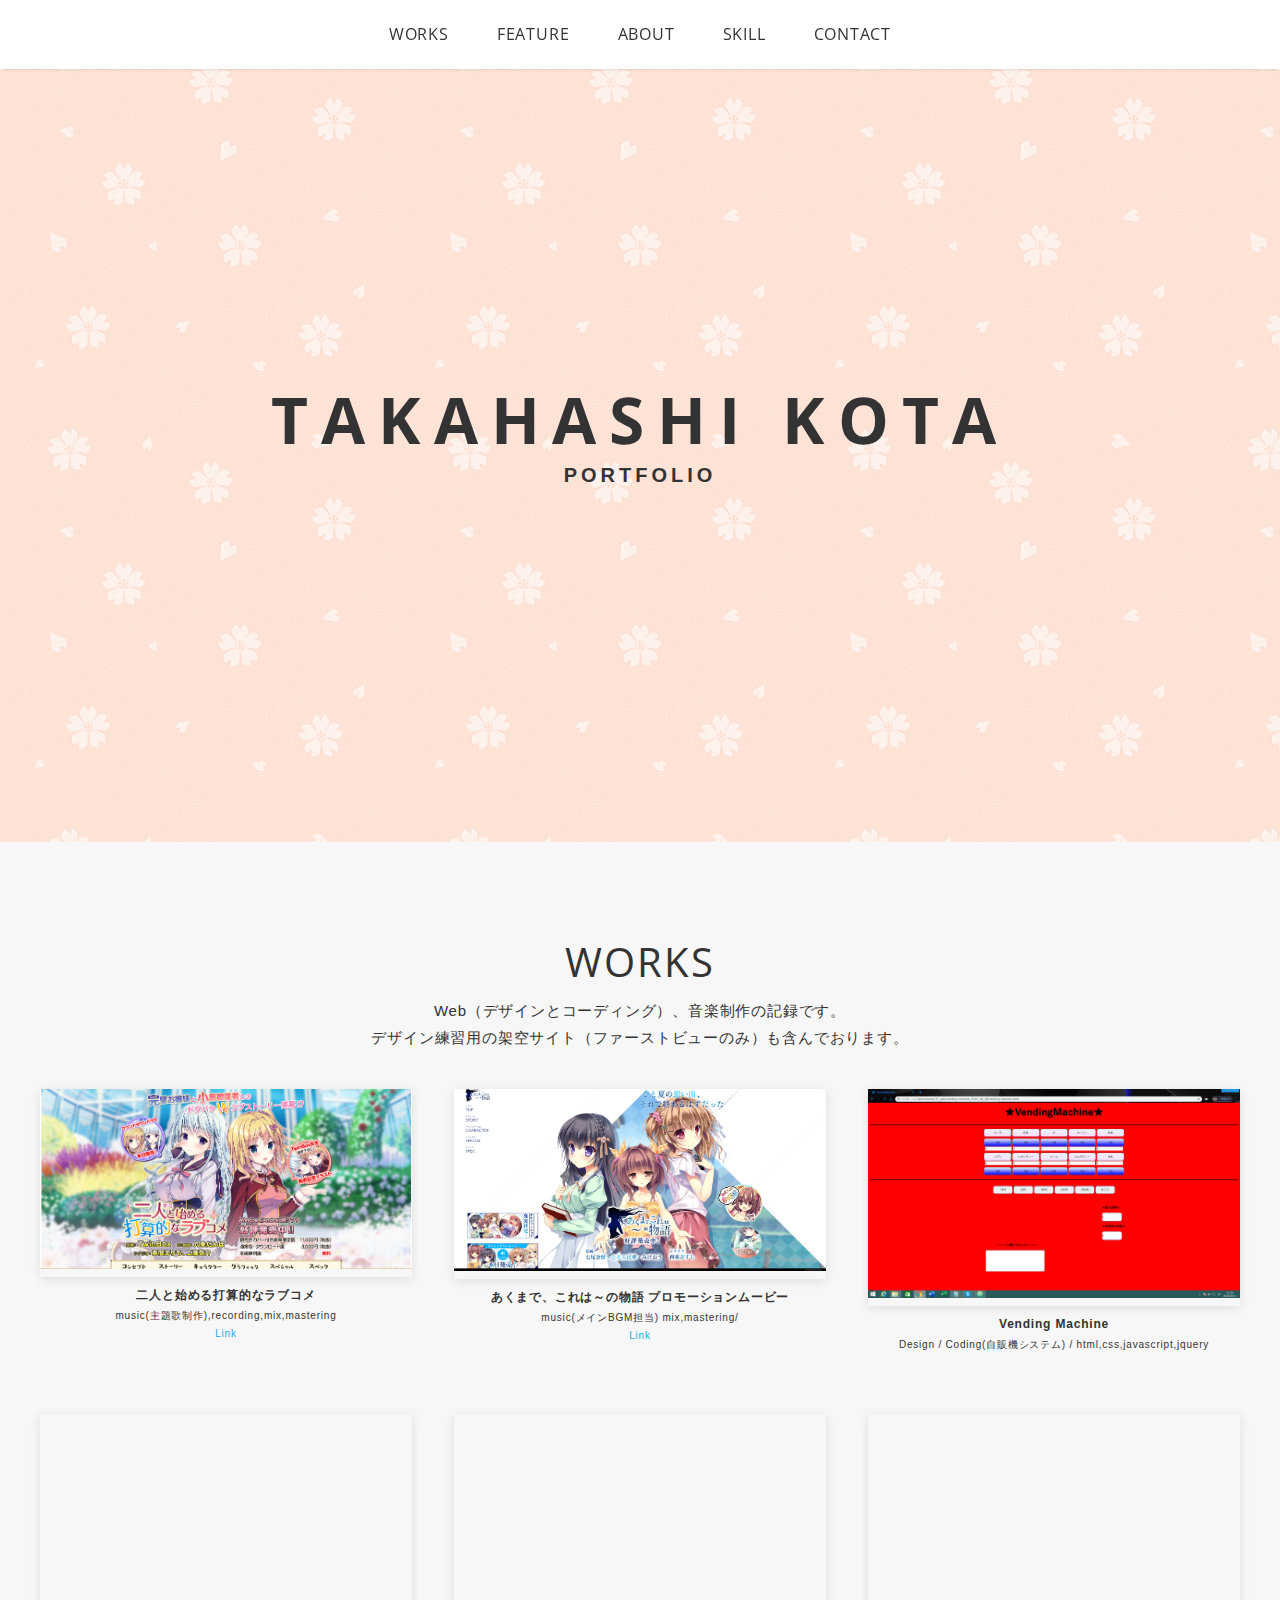
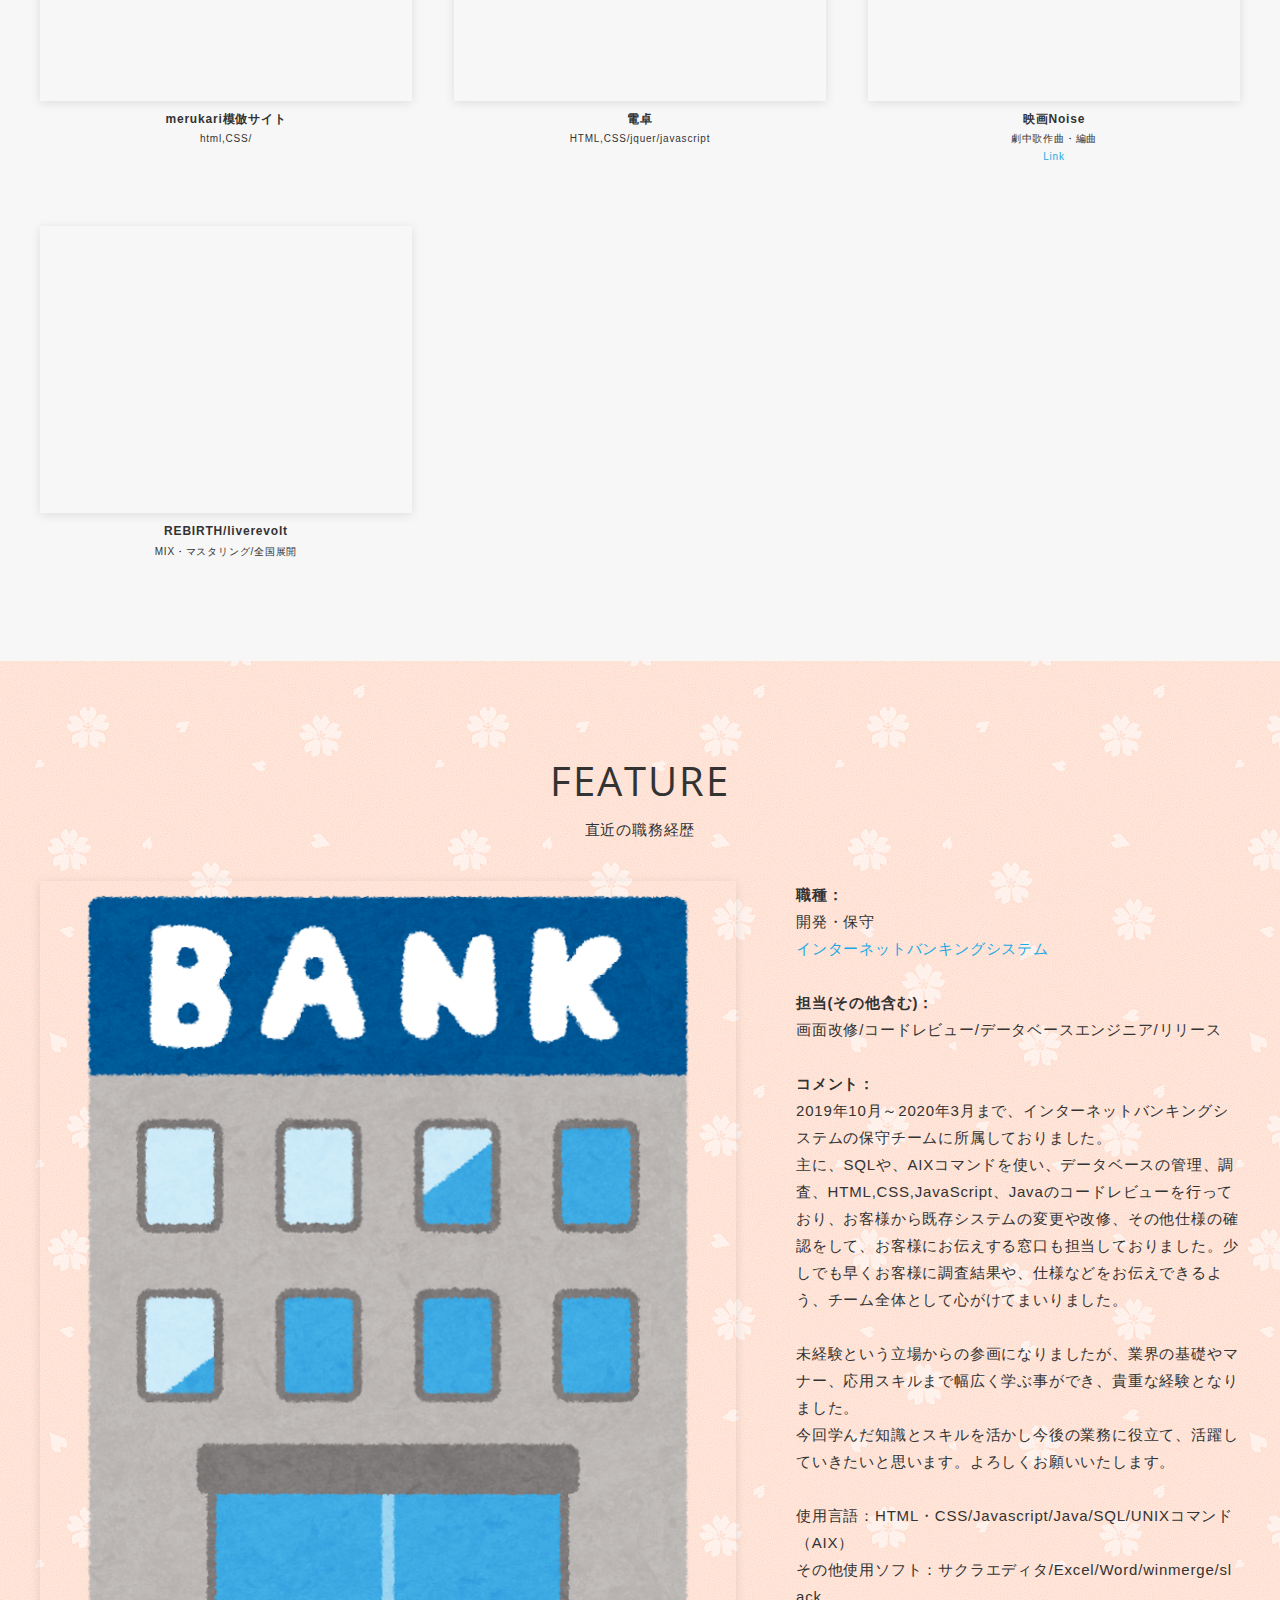
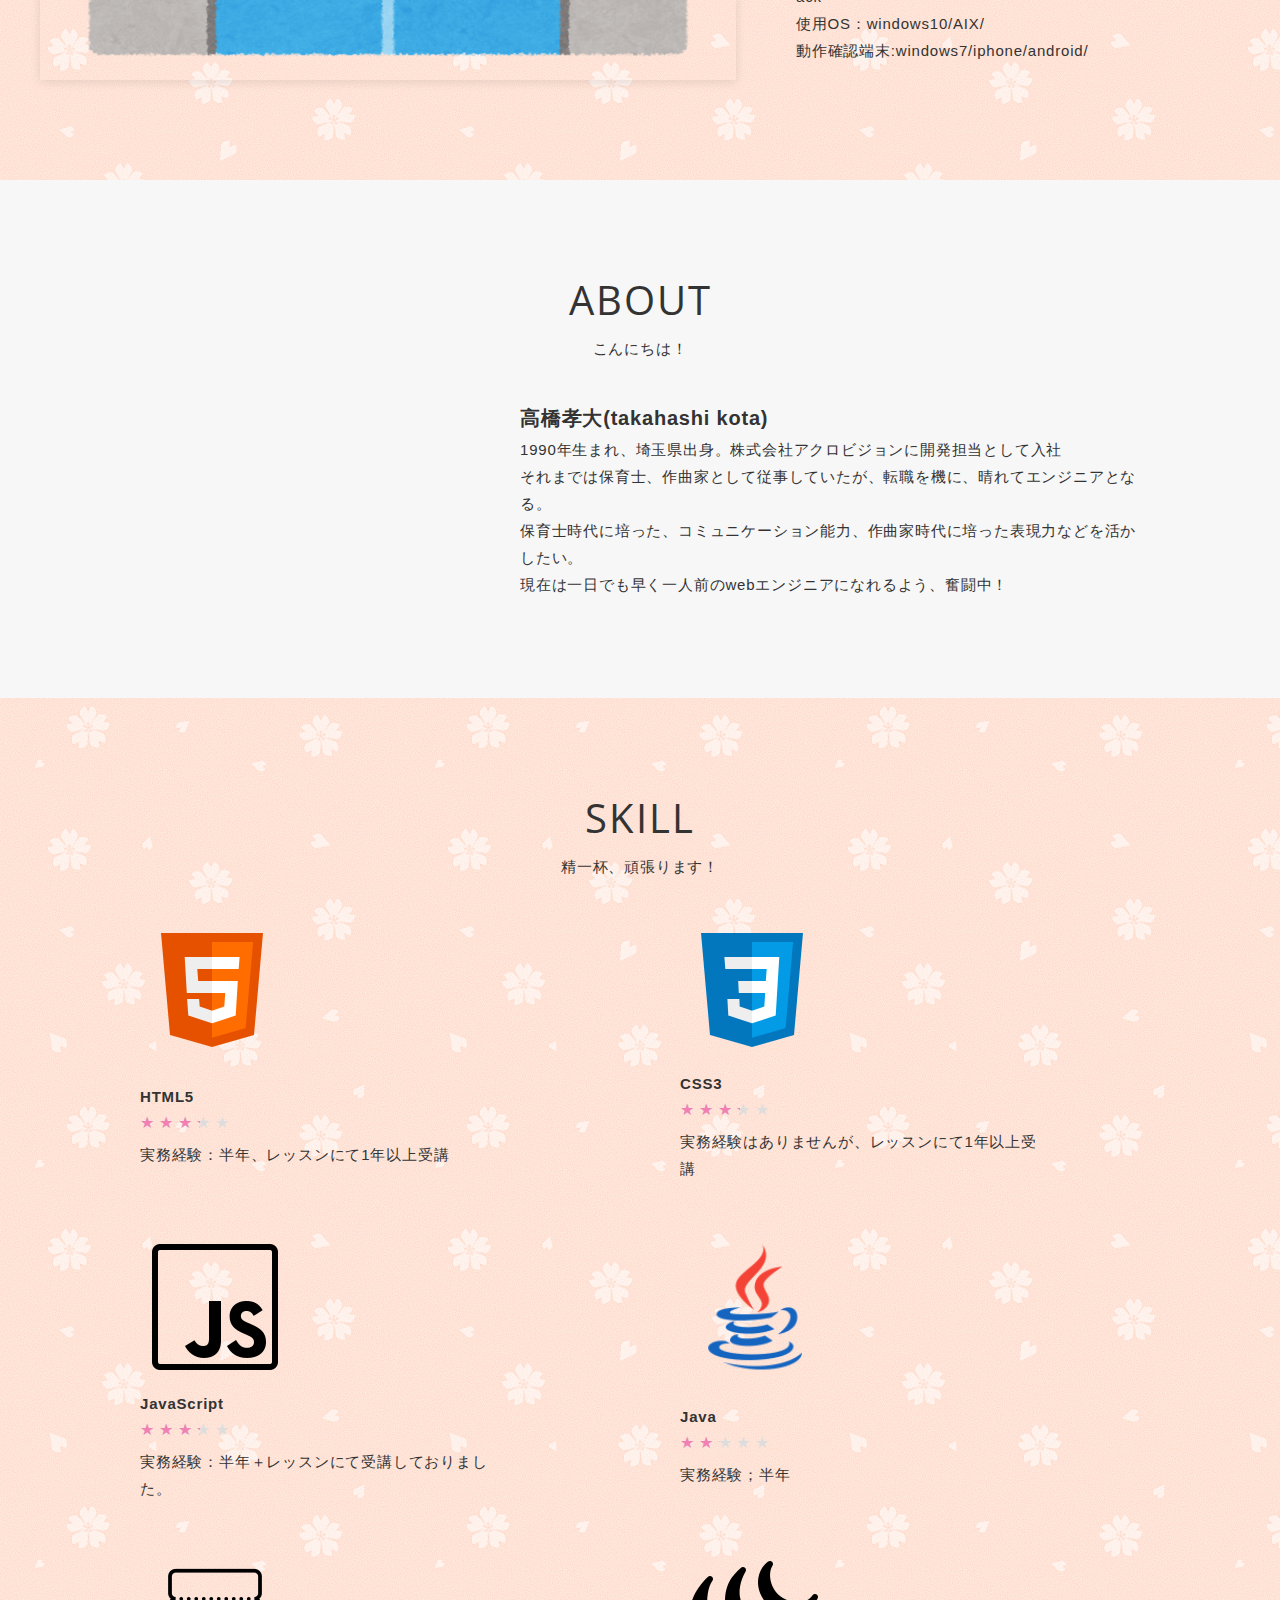
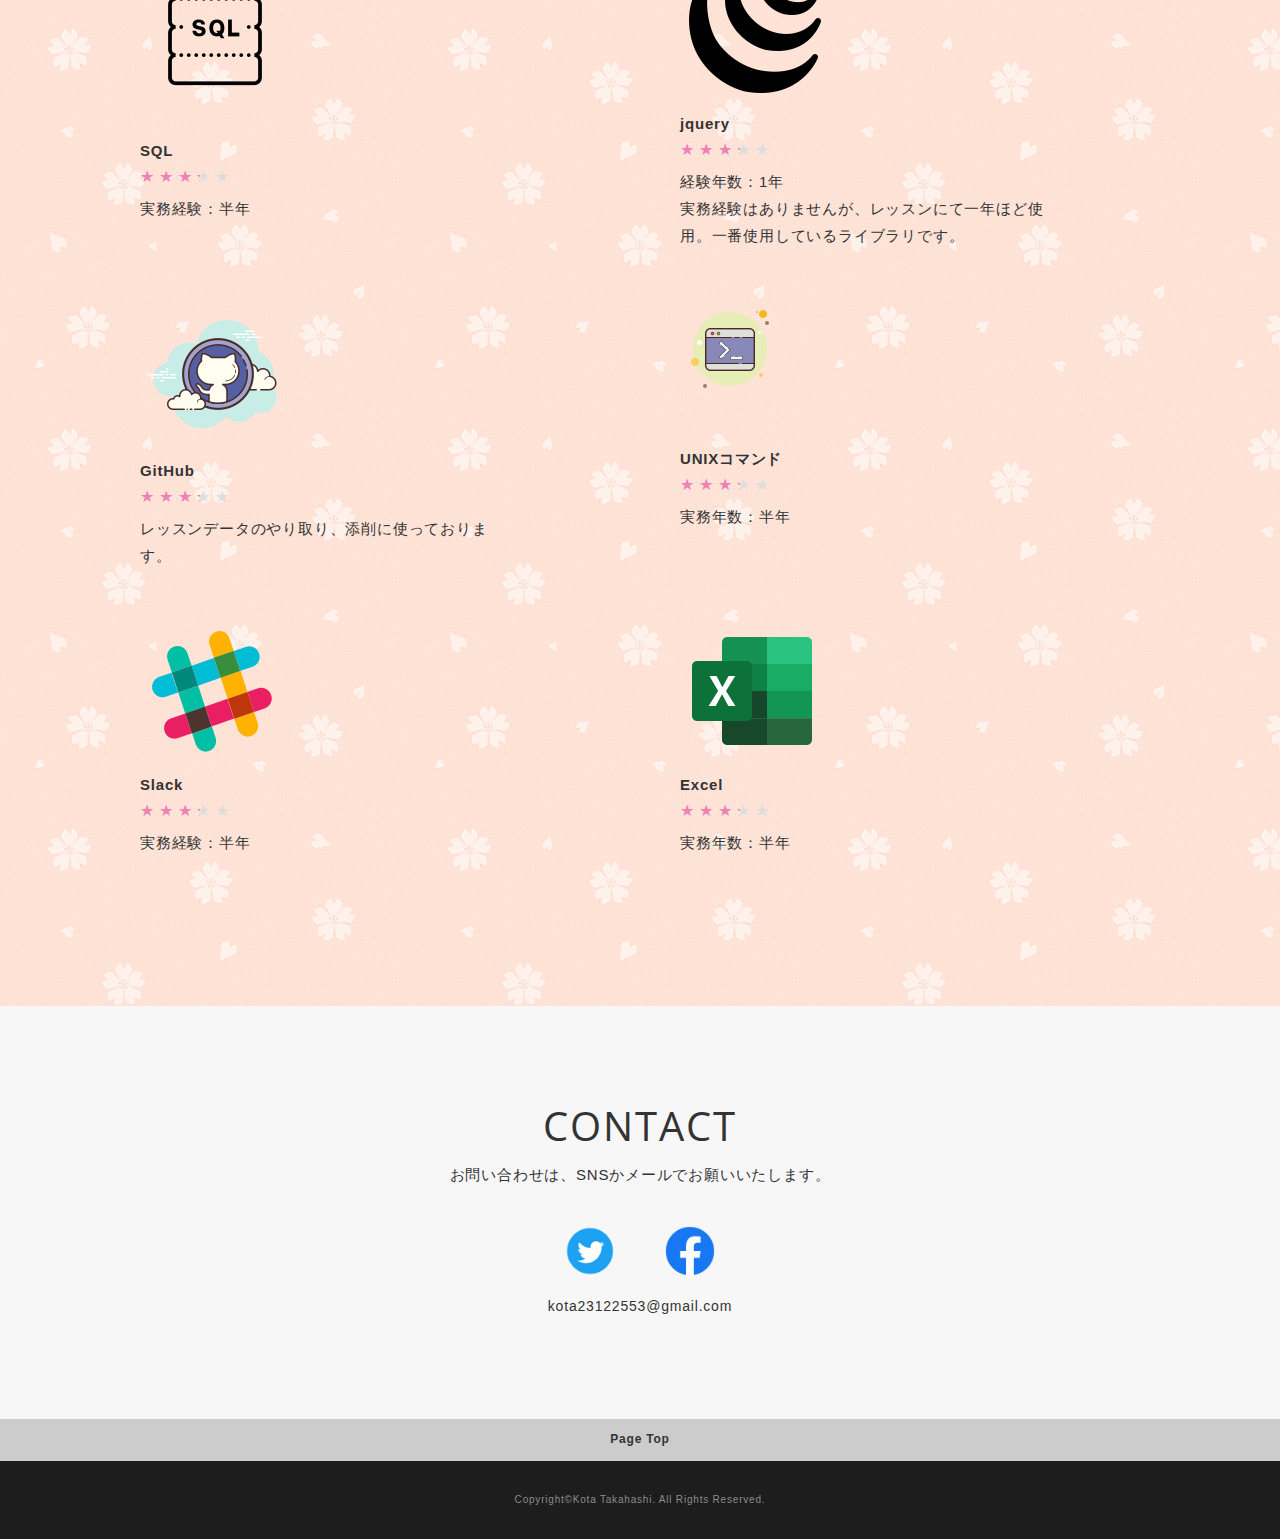
==== commit 37017075: "secound commit" ====
--- a/index.html
+++ b/index.html
@@ -229,7 +229,7 @@
             </div>
             <div class="card">
               <div class="skill-icon">
-                <img src="img/skill/Java.png" width="150px" height="150px">
+                <img src="img/skill/java.png" width="150px" height="150px">
               </div>
               <div class="skill-desc">
                 <h3 class="skill-desc-title">Java</h3>
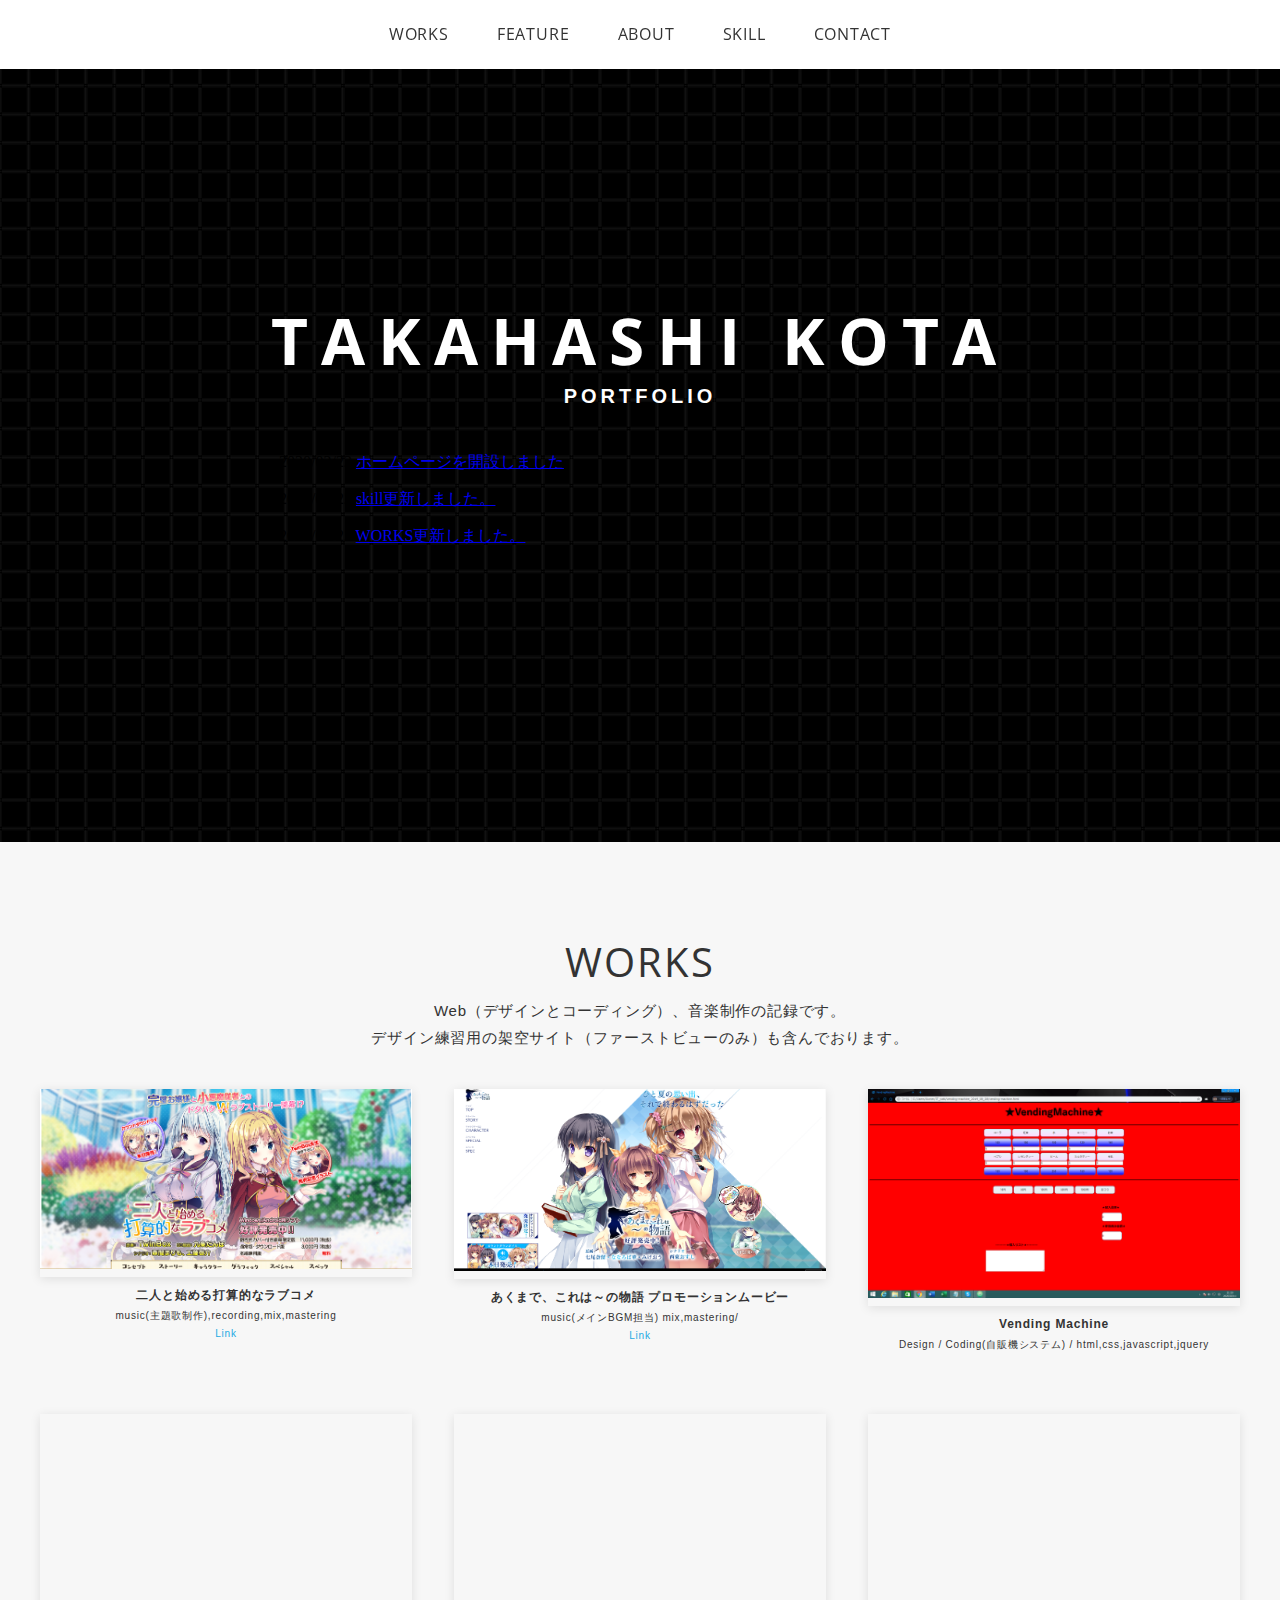
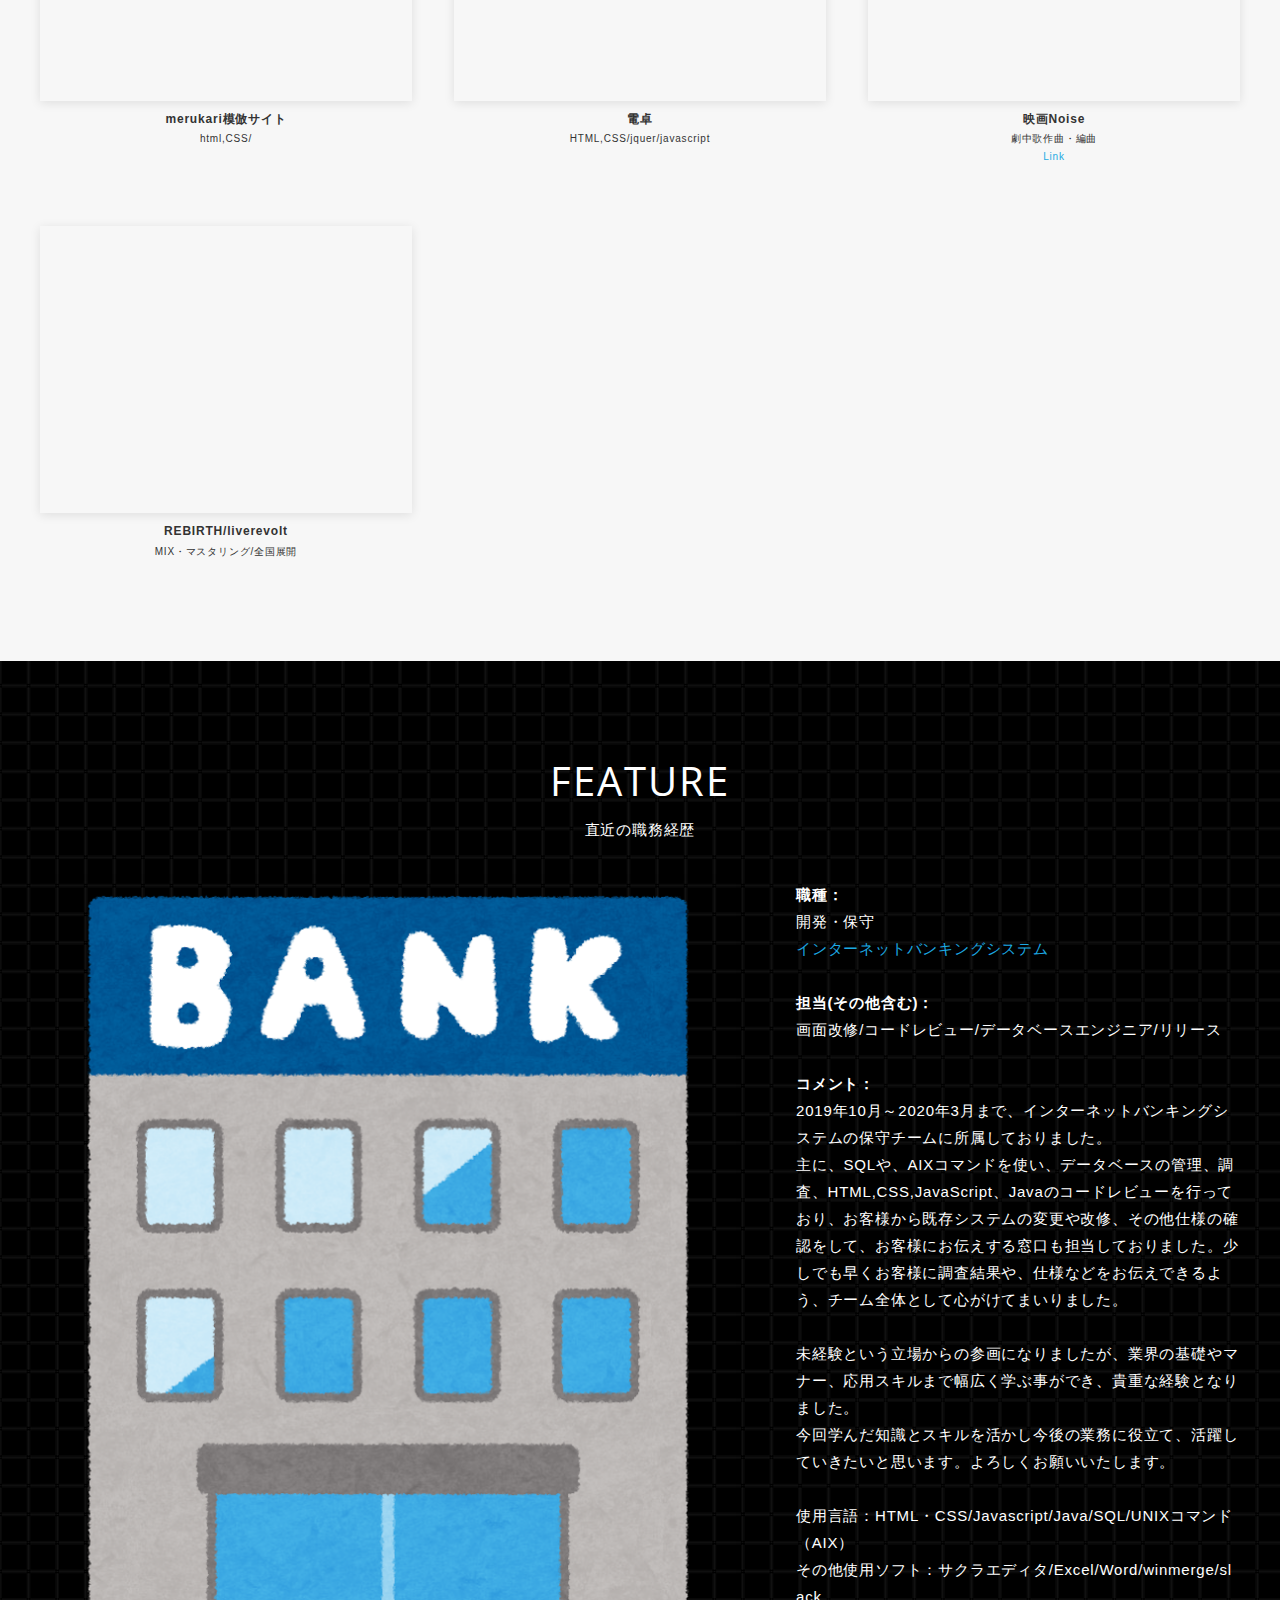
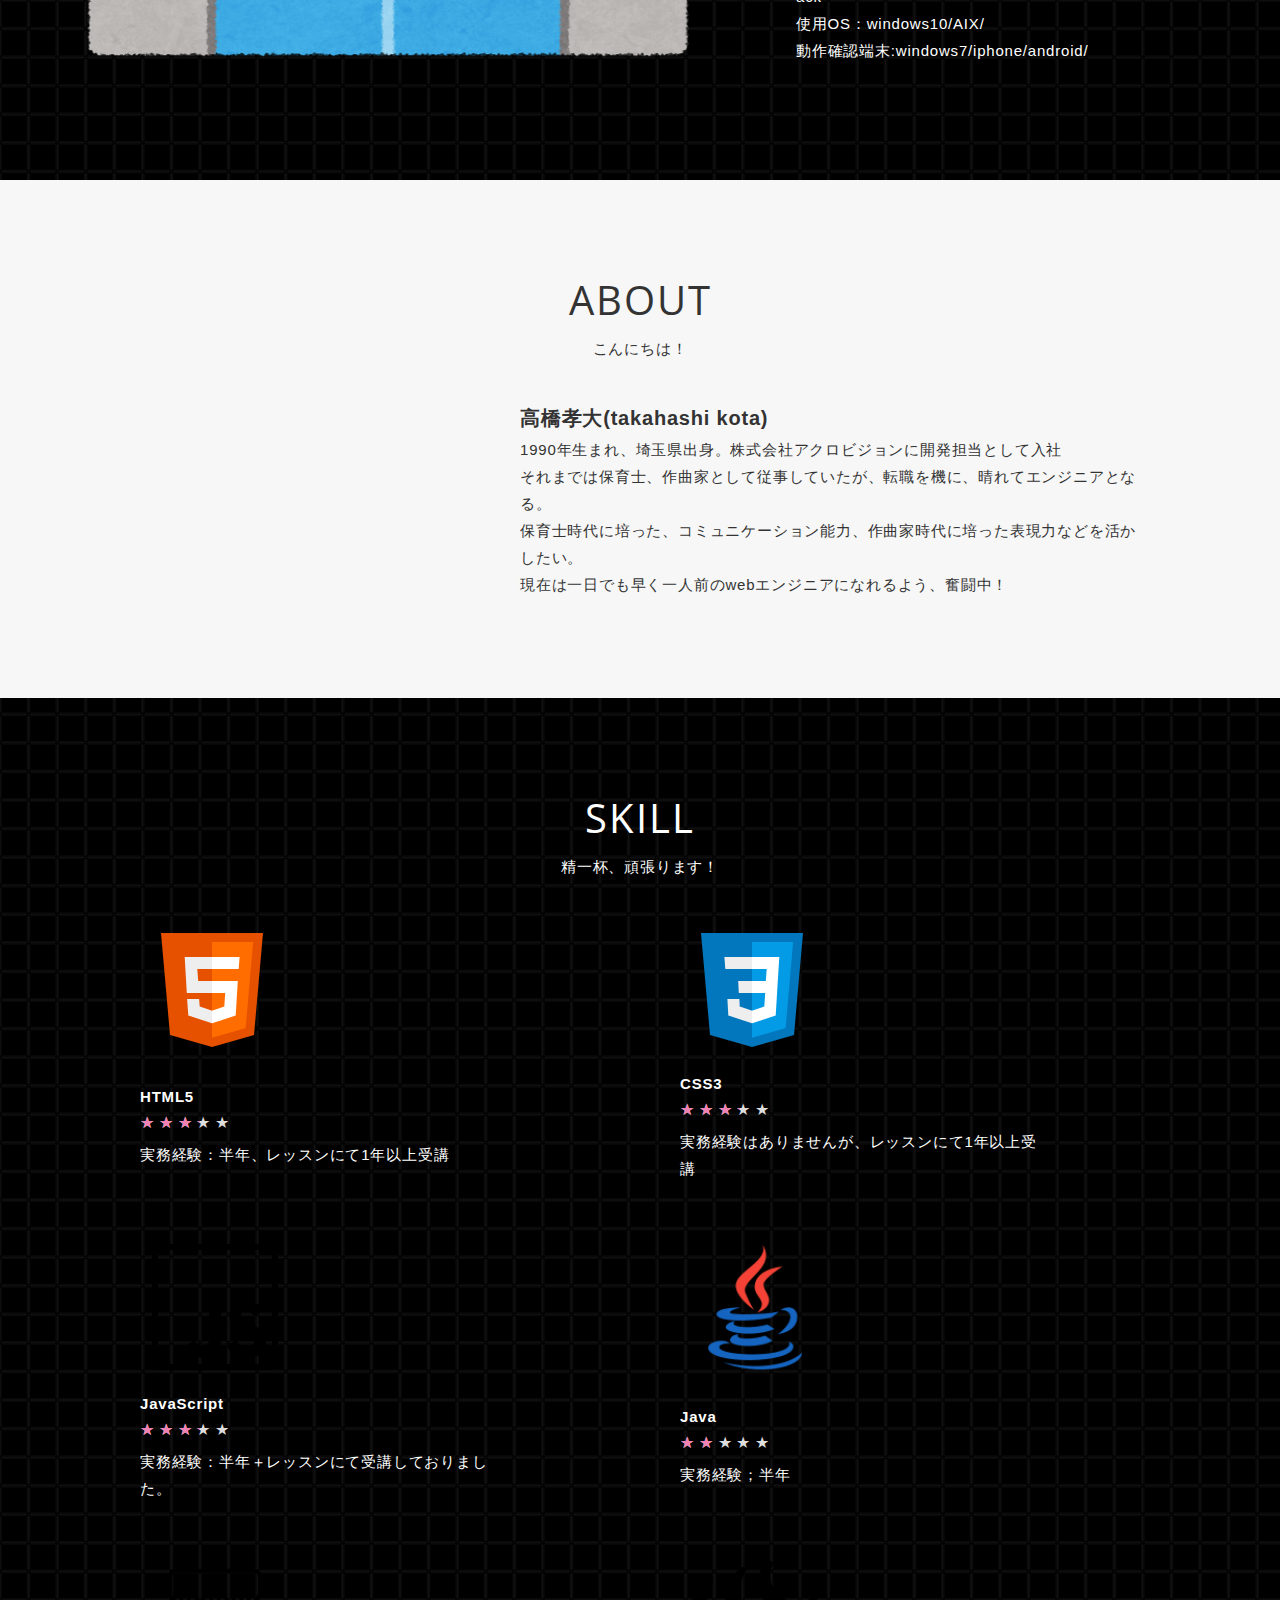
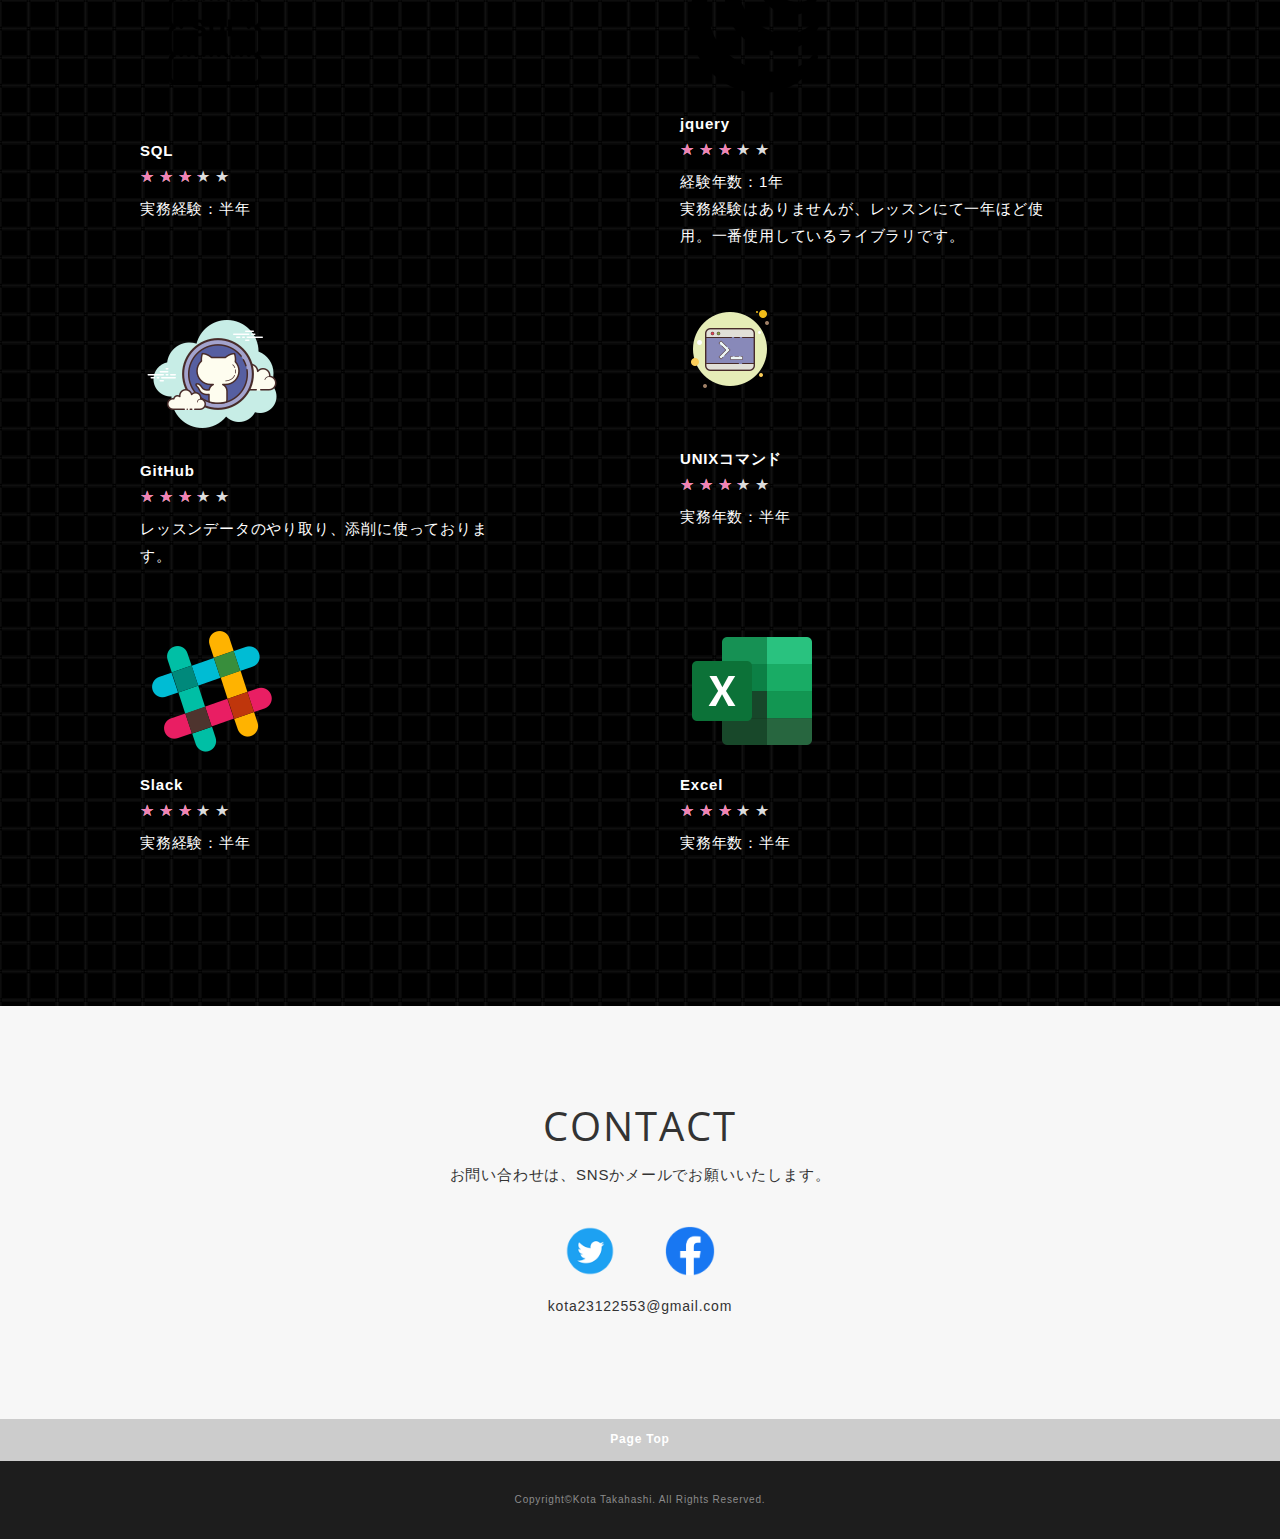
==== commit c01a7491: "third commit" ====
--- a/index.html
+++ b/index.html
@@ -16,7 +16,14 @@
   <link href="css/photoswipe/default-skin/default-skin.css" media="all" rel="stylesheet" type="text/css" />
   <link href="css/style.css" media="all" rel="stylesheet" type="text/css" />
   <link rel="shortcut icon" href="img/favicon.ico" />
-  <link rel=”canonical” href=”URLが入る” />
+  <link rel=”canonical” href="https://kota2312.github.io/" />
+  <script type="text/javascript" src="https://ajax.googleapis.com/ajax/libs/jquery/1.12.4/jquery.min.js"></script>
+  <script type="text/javascript" src="js/dist/snowfall.min.js"></script>
+  <script type='text/javascript'>
+    $(document).ready(function(){
+    $(document).snowfall();
+  });
+</script>
 </head>
 
 <body>
@@ -36,6 +43,7 @@
           <div class="logo-title">TAKAHASHI KOTA</div>
           <div class="logo-desc">PORTFOLIO</div>
         </h1>
+        <iframe src="new.html" width="600" height="150">インラインフレーム対応ブラウザでご覧いただけます。</iframe>
       </div>
     </header>
     <main id="contents">
@@ -429,7 +437,7 @@
     </div>
 
   </div>
-  <script src="https://ajax.googleapis.com/ajax/libs/jquery/1.12.4/jquery.min.js"></script>
+  <script src="https://ajax.googleapis.com/ajax/libs/jquery/1.8.3/jquery.min.js"></script>
   <script type='text/javascript' src="js/photoswipe/photoswipe.min.js"></script>
   <script type='text/javascript' src="js/photoswipe/photoswipe-ui-default.js"></script>
   <script type='text/javascript' src="js/photoswipe/photoswipe_setup.js"></script>
--- a/css/style.css
+++ b/css/style.css
@@ -2,13 +2,13 @@
 
 
 body {
-  background-image: url("../img/sakura.png");
+  background-image: url("../img/dark.png");
   font-family: "ヒラギノ角ゴ Pro W3", "Hiragino Kaku Gothic Pro", "游ゴシック Medium", "Yu Gothic Medium", "游ゴシック体", YuGothic, "メイリオ", Meiryo, Osaka, "ＭＳ Ｐゴシック", "MS PGothic", sans-serif;
   font-size: 15px;
   line-height: 1.8;
   letter-spacing: .8px;
   word-break: break-all;
-  color: #333;
+  color: #fff;
 }
 
 a {
@@ -268,6 +268,10 @@
 /*--------------------------------
  WORKS
 ---------------------------------*/
+#works {
+  color: #333;
+}
+
 
 #works .card {
   flex-basis: 31%;
@@ -311,11 +315,20 @@
 /*--------------------------------
  ABOUT
 ---------------------------------*/
+#about .section-title {
+  color: #333;
+}
+
+#about .section-intro {
+  color: #333;
+}
+
 
 #about .section-body {
   display: flex;
   flex-wrap: wrap;
   justify-content: space-between;
+  color: #333;
 }
 
 #about .section-image {
@@ -426,6 +439,10 @@
 /*--------------------------------
  CONTACT
 ---------------------------------*/
+
+#contact {
+  color: #333;
+}
 
 #contact .contact-list ul {
   display: flex;
@@ -528,6 +545,8 @@
   #header .logo-title {
     font-size: 28px;
     letter-spacing: .16em;
+    transform-origin:center top;
+	  animation:show 1s both;
   }
 
   #header .logo-desc {
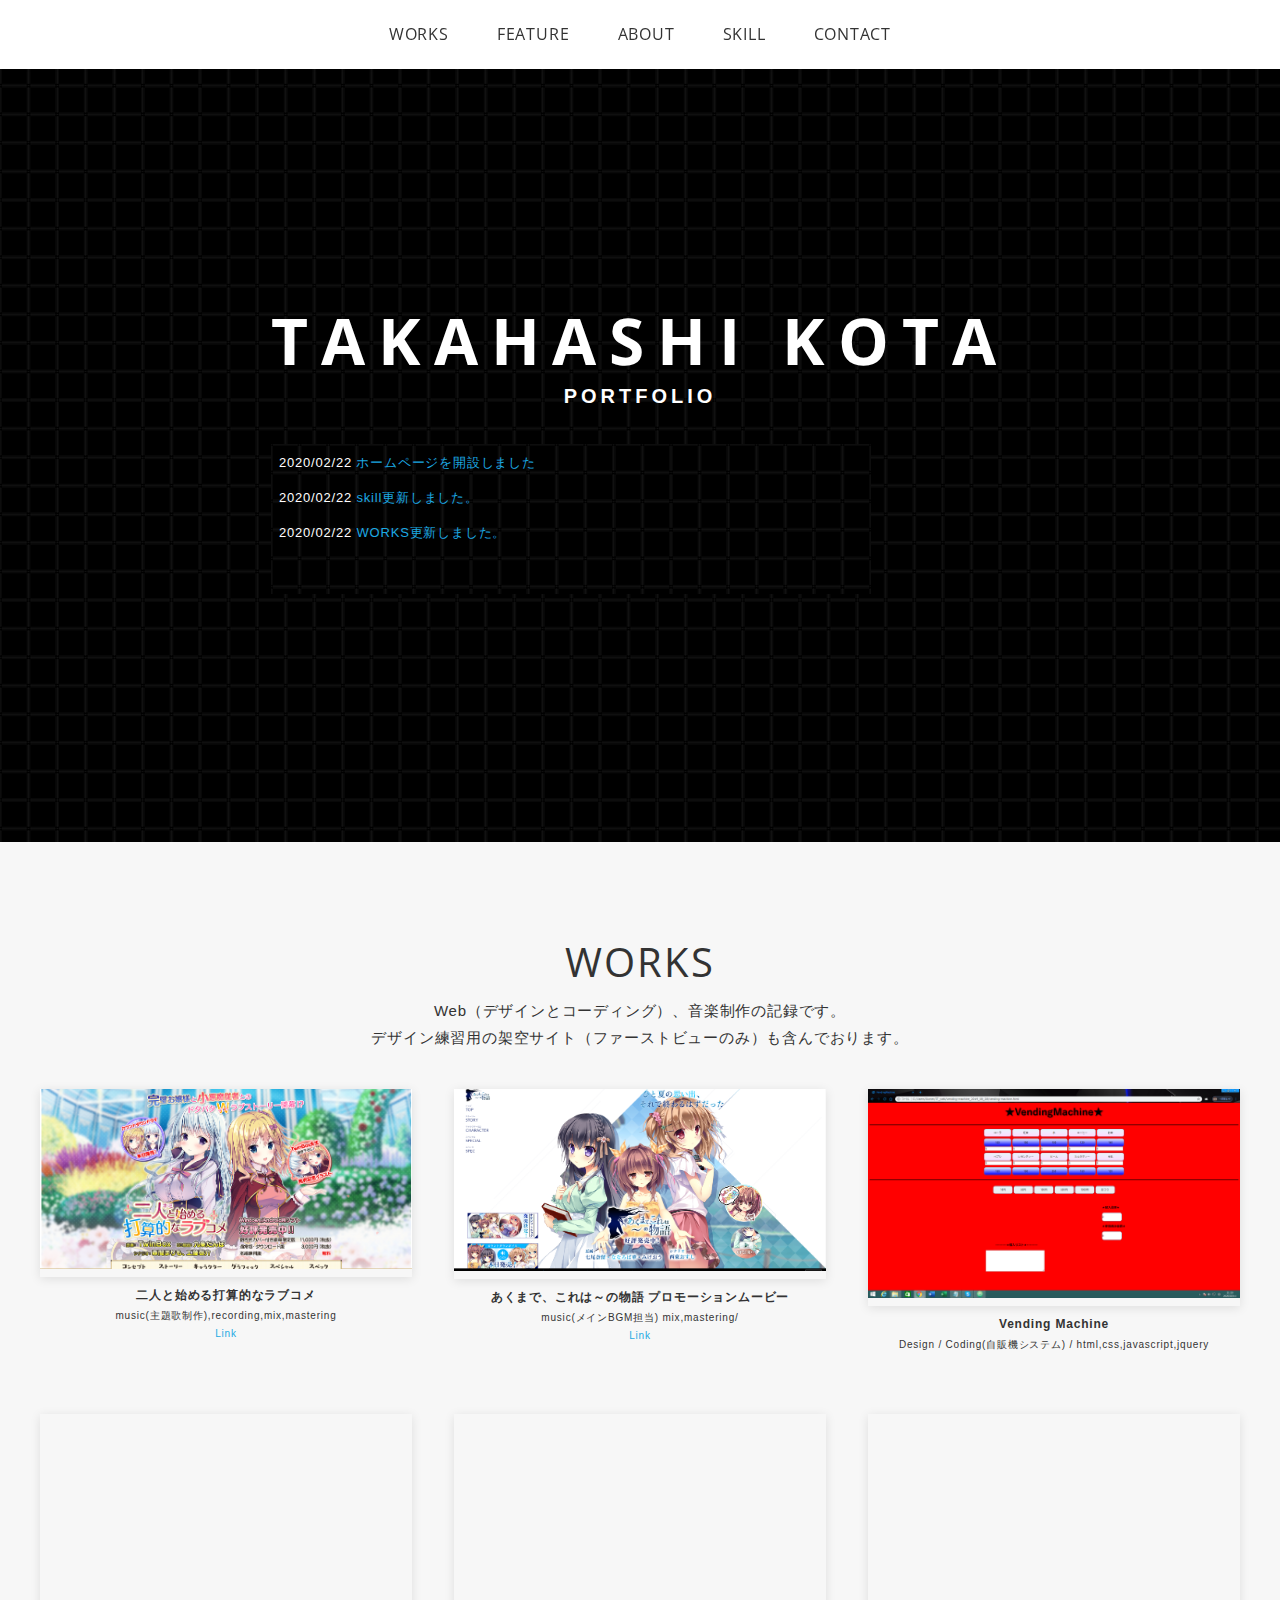
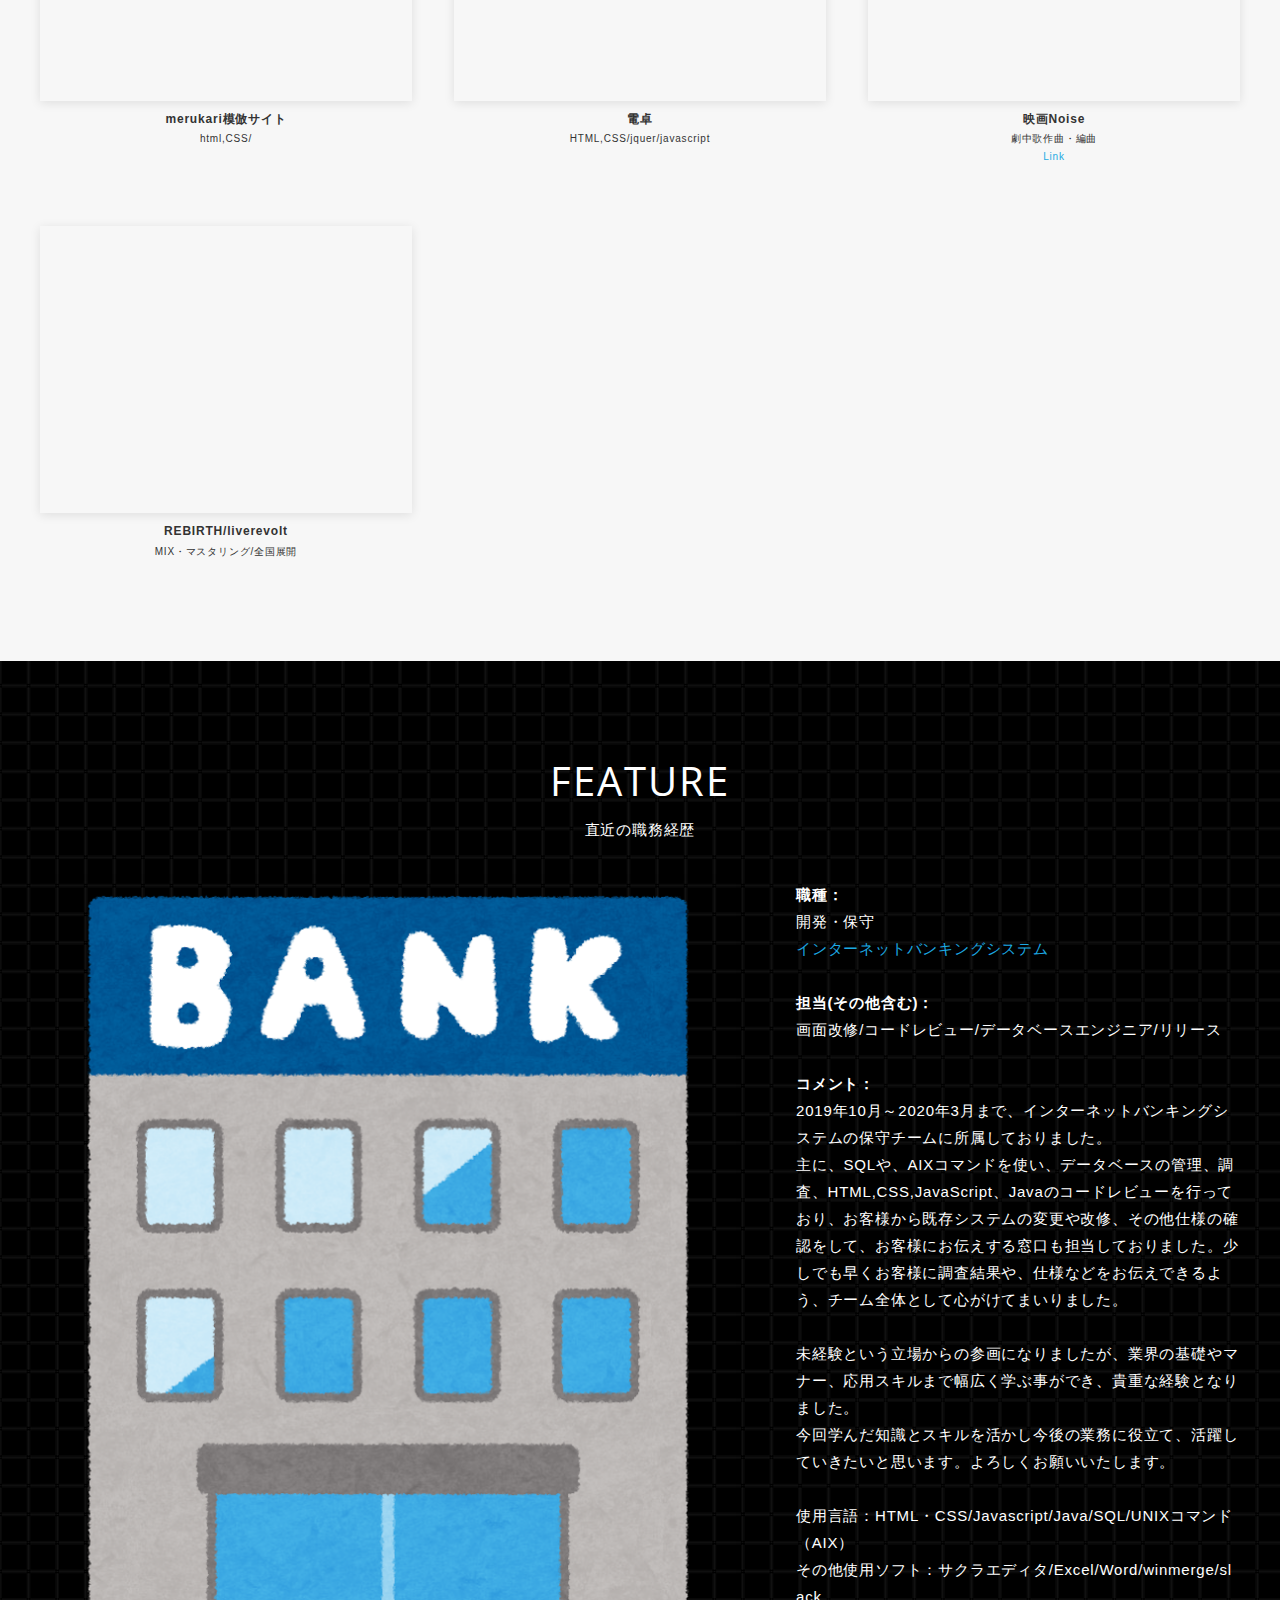
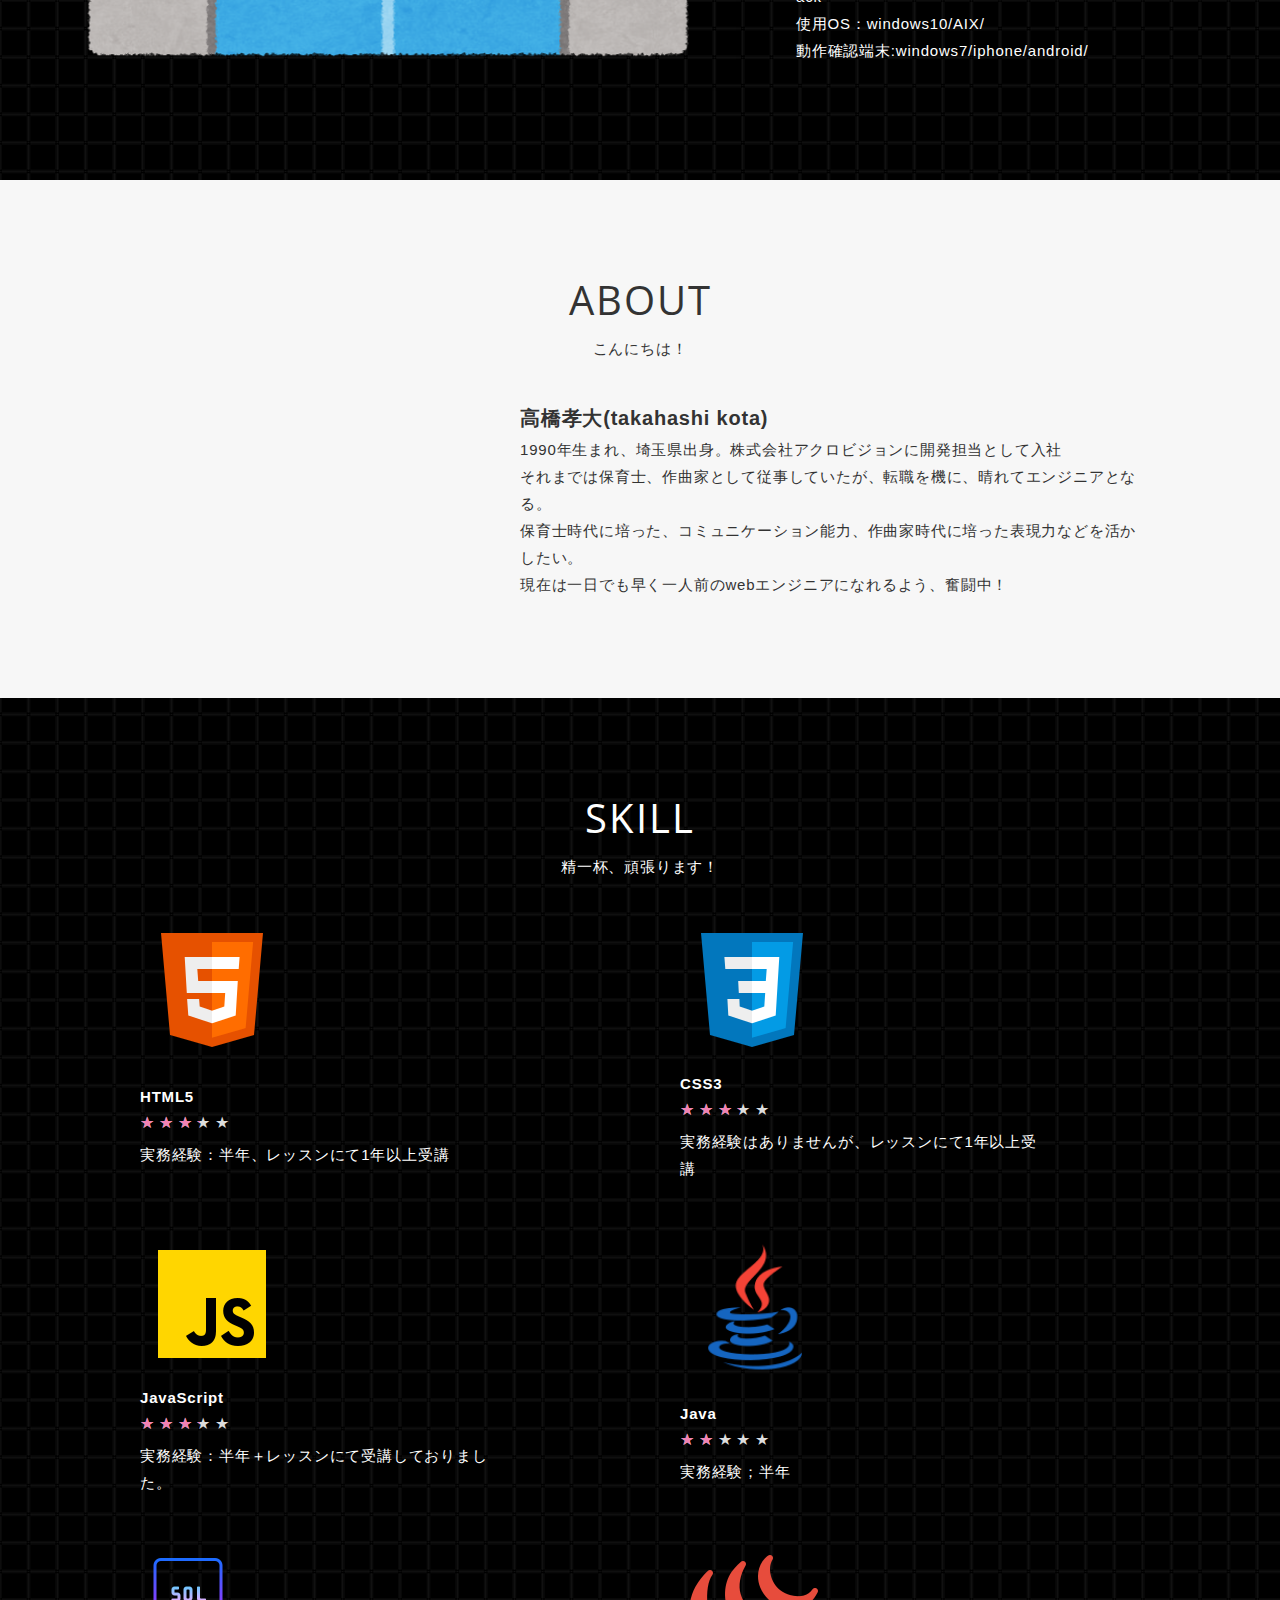
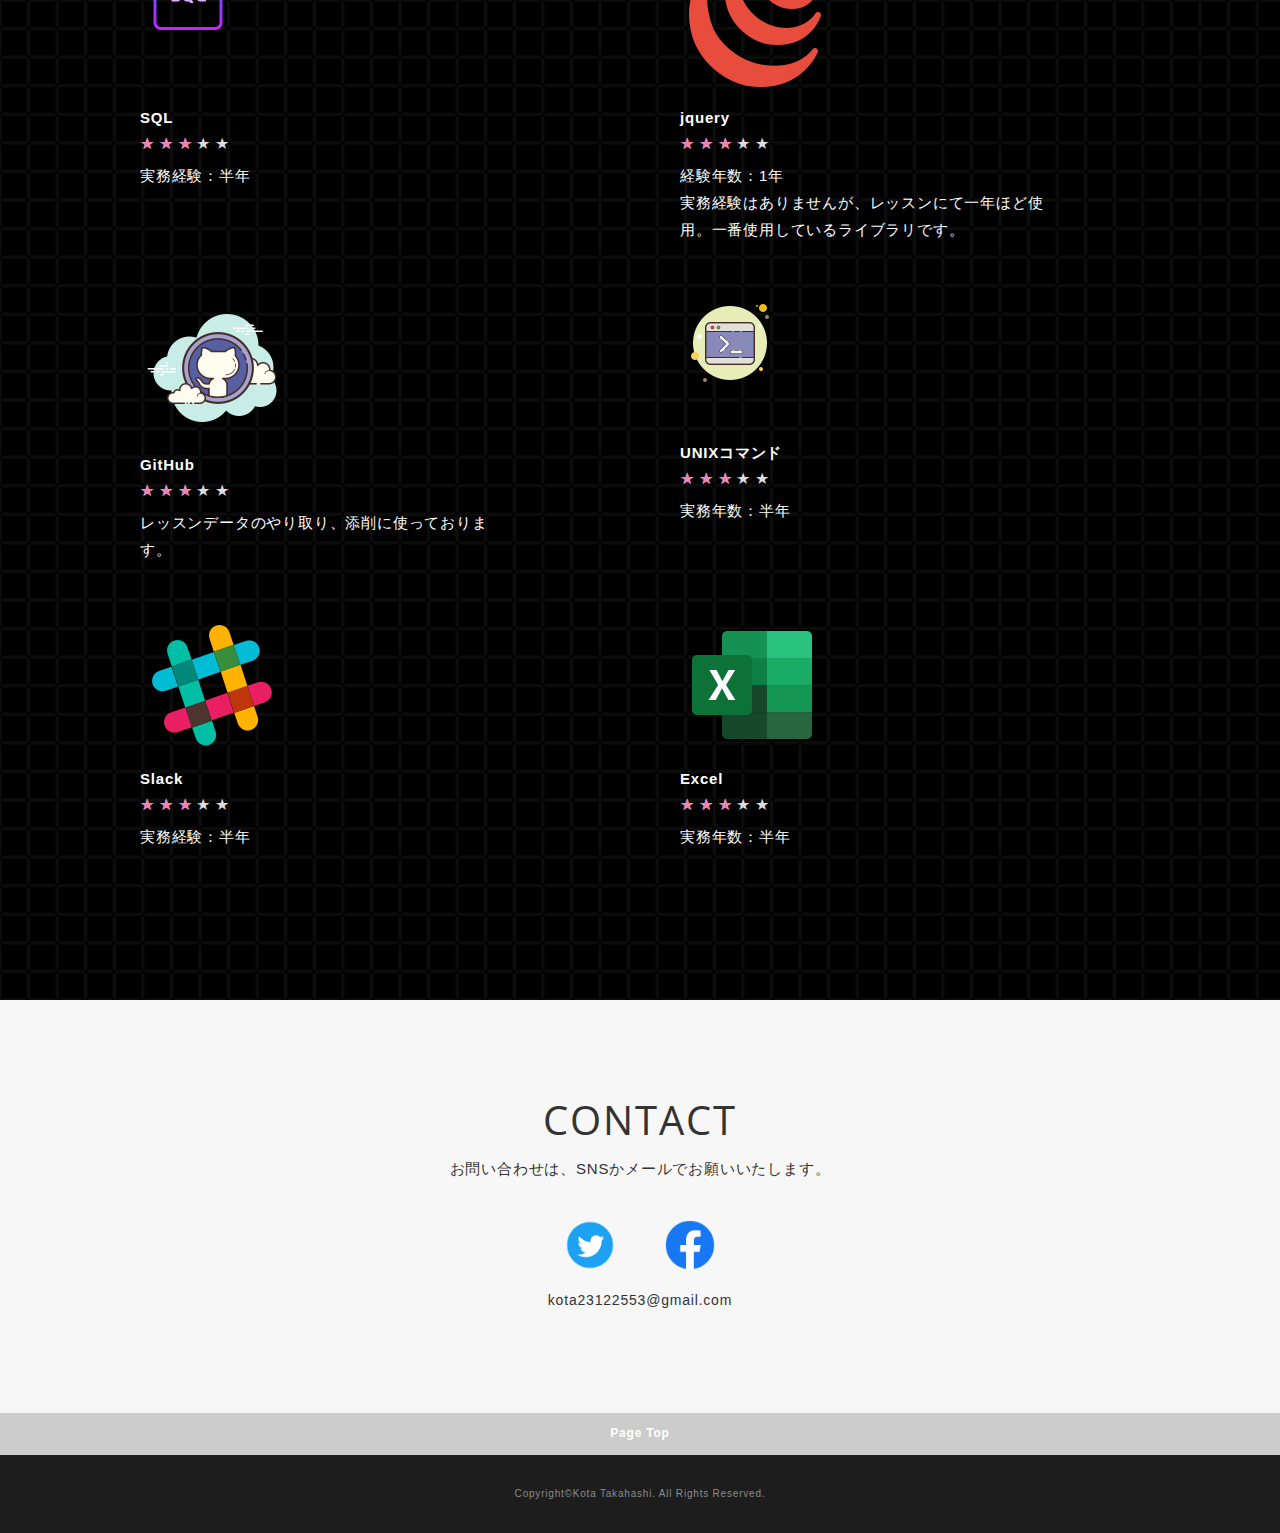
==== commit 2d92f4d6: "forth commit" ====
--- a/index.html
+++ b/index.html
@@ -170,7 +170,7 @@
           </div>
           <div class="section-body">
             <div class="section-image">
-              <img class="lazyload fadein" data-src="img/about/profile.jpg" alt="">
+              <img class="lazyload fadein" data-src="img/about/band.jpg" alt="">
             </div>
             <div class="section-desc">
               <div class="section-text">
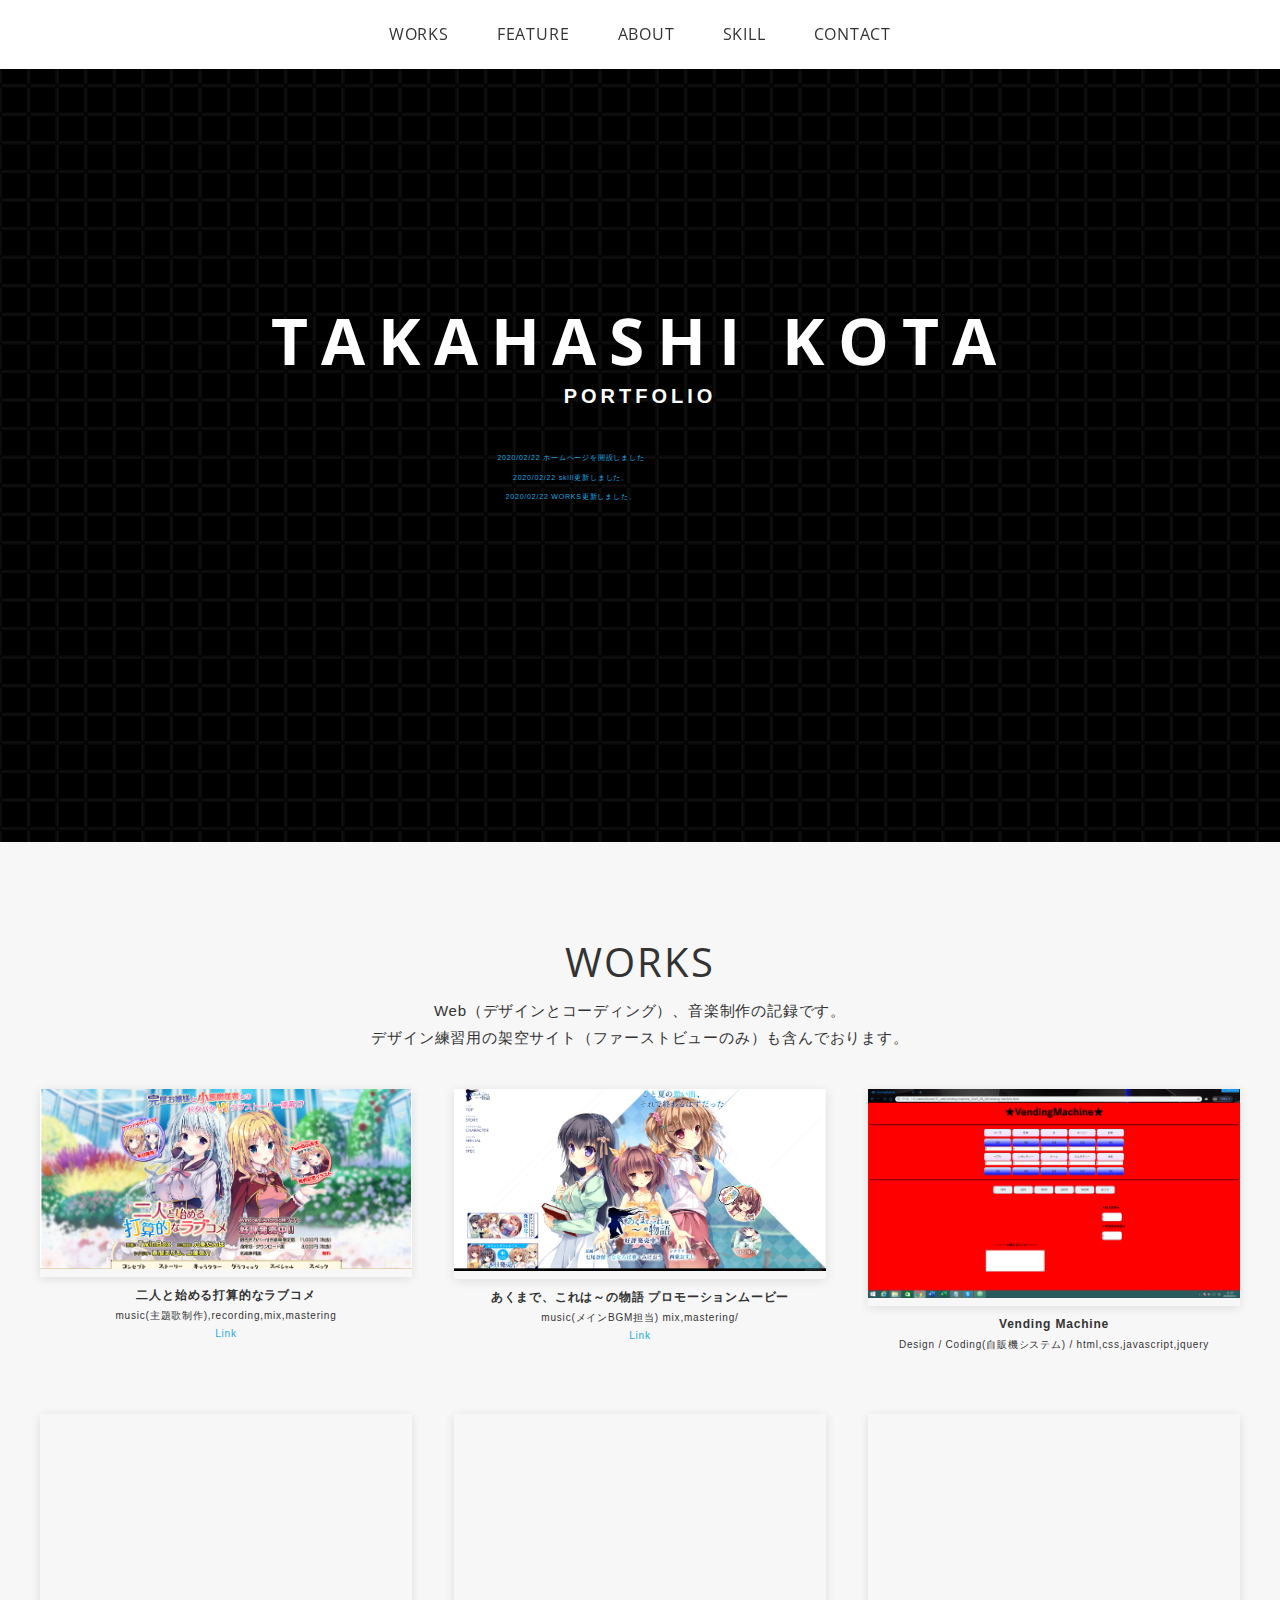
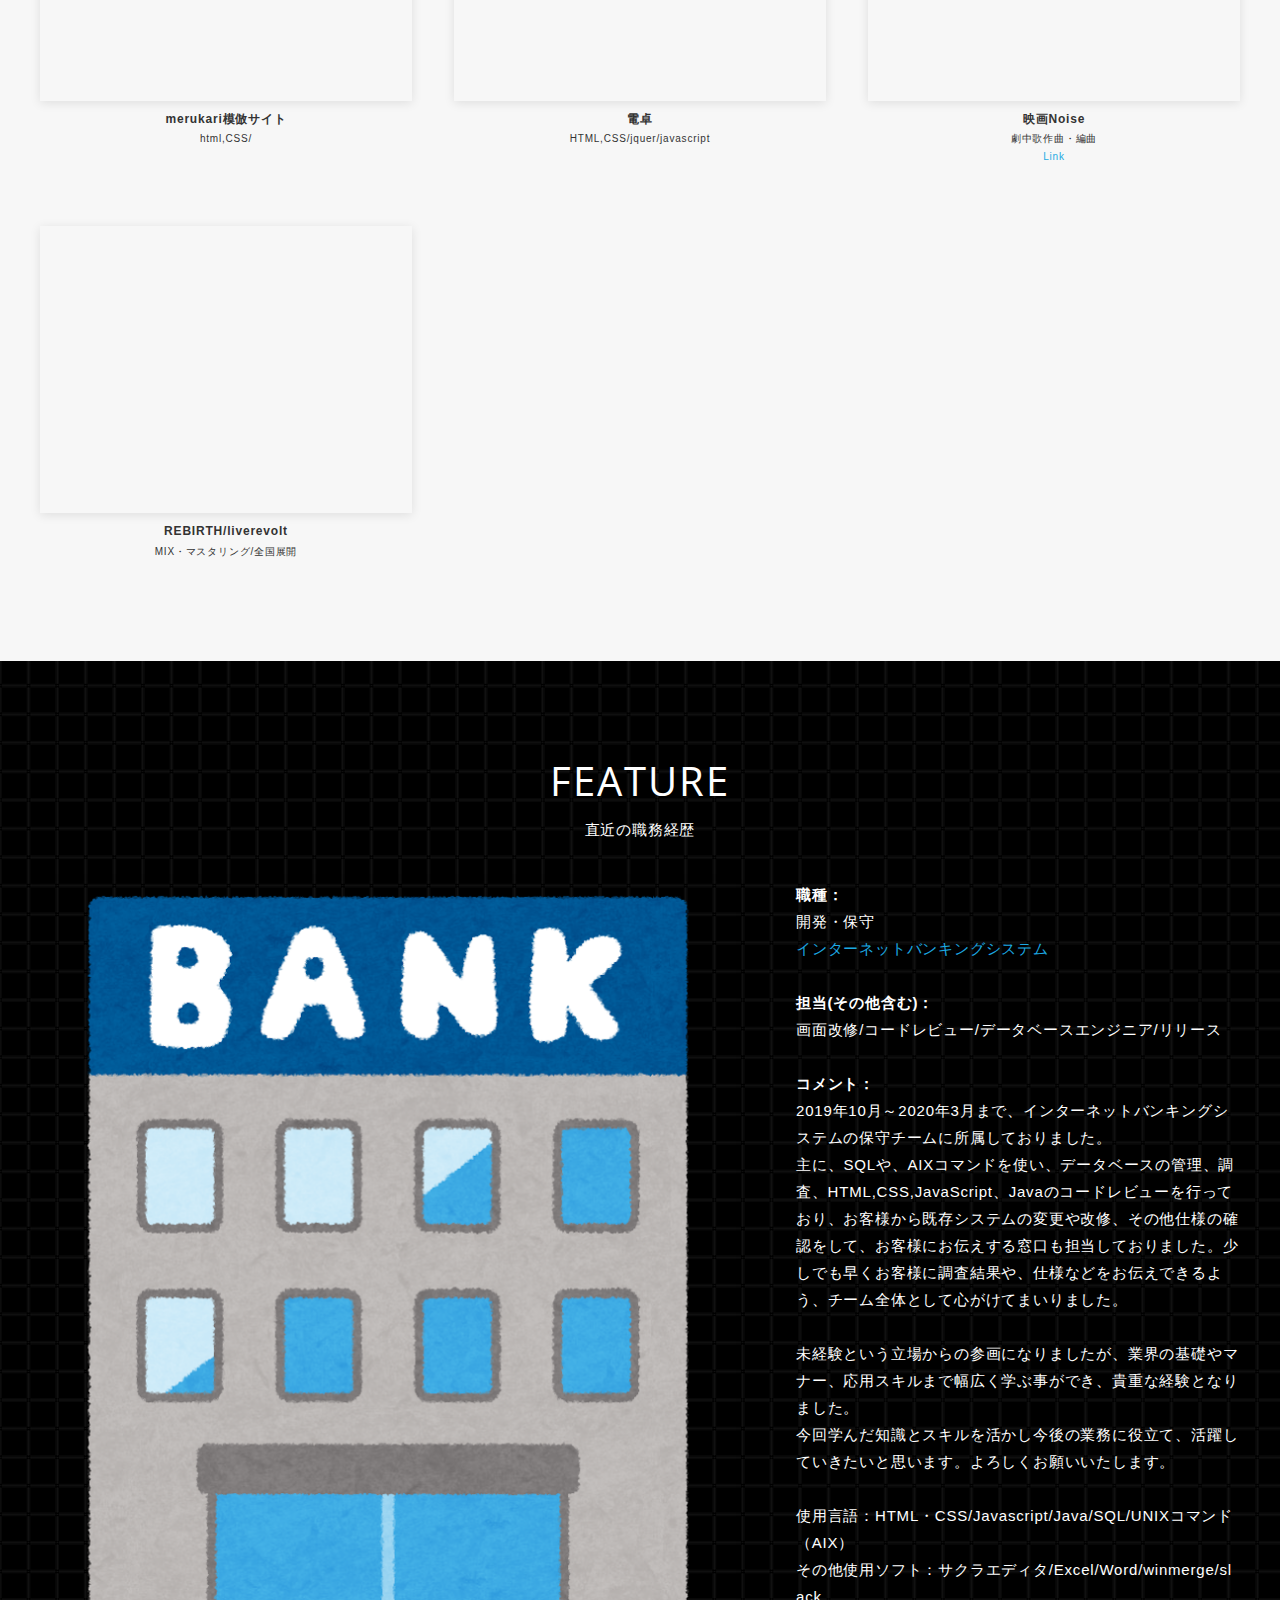
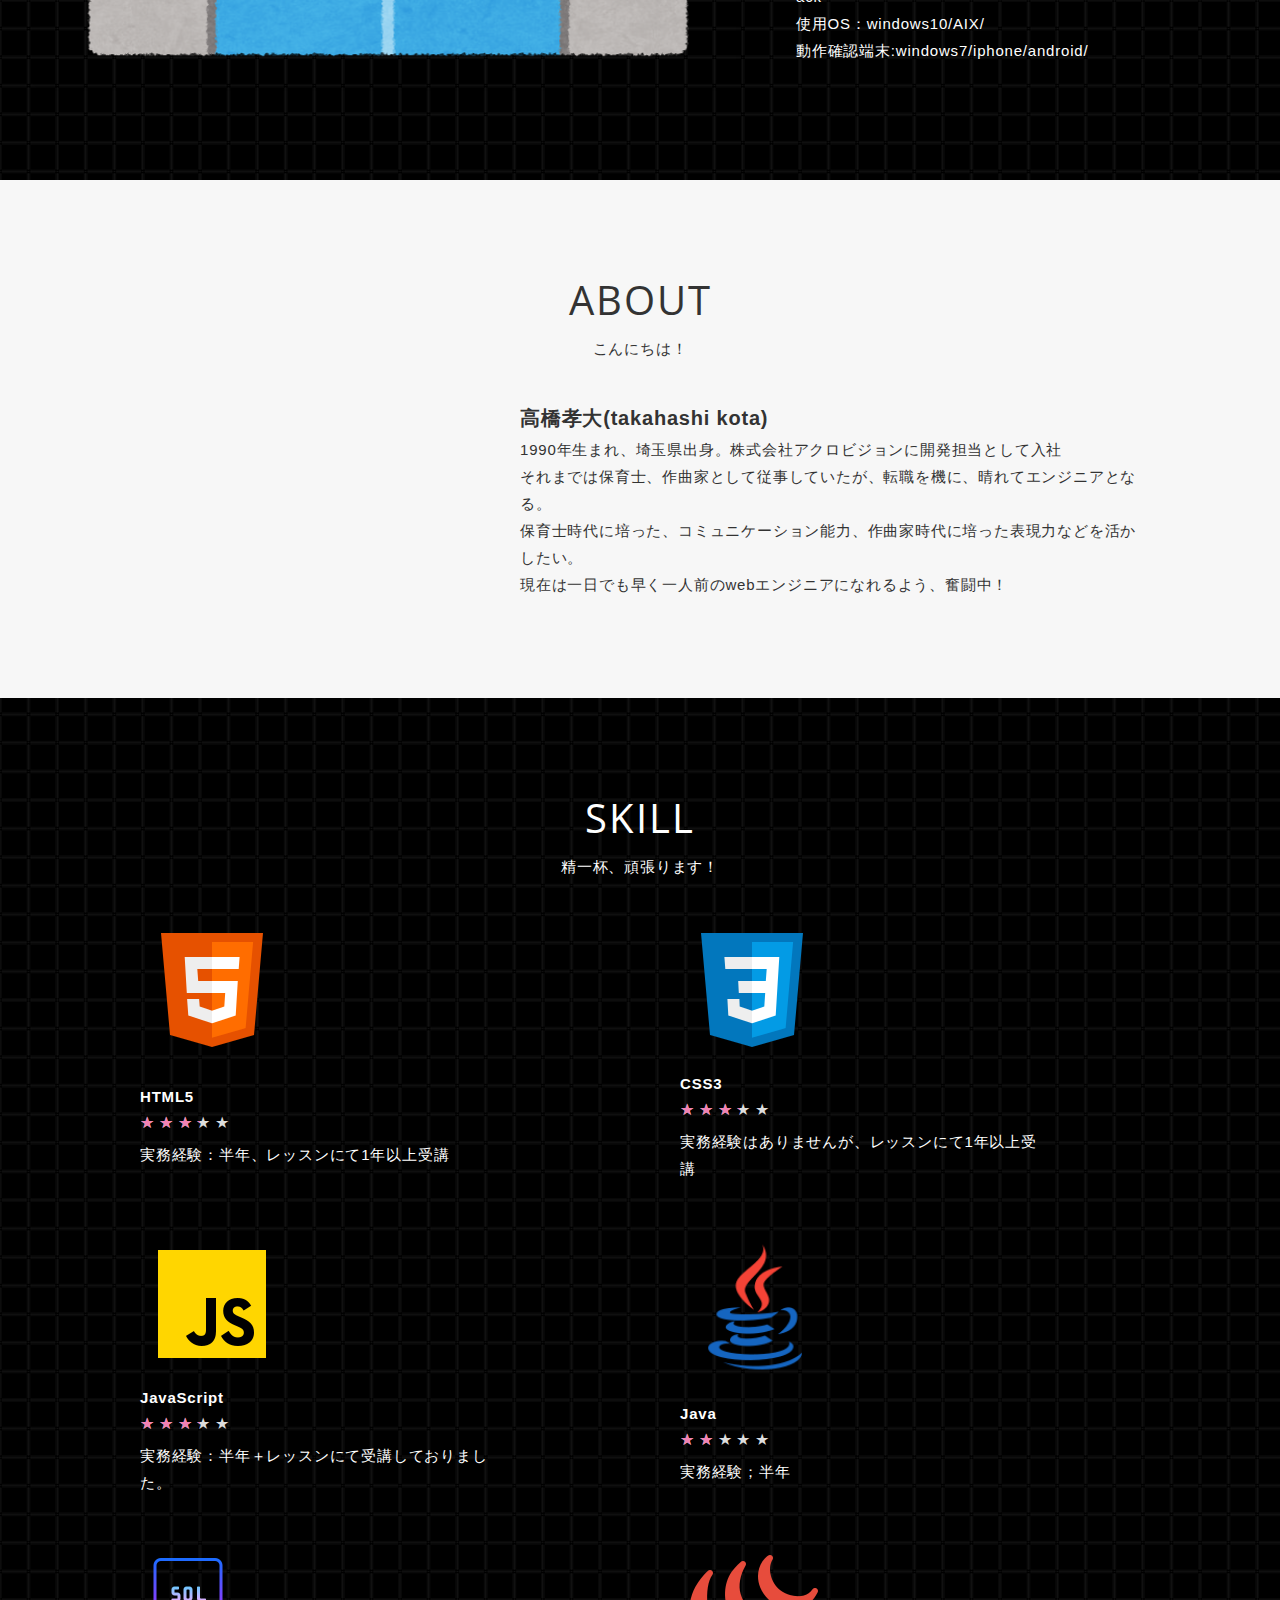
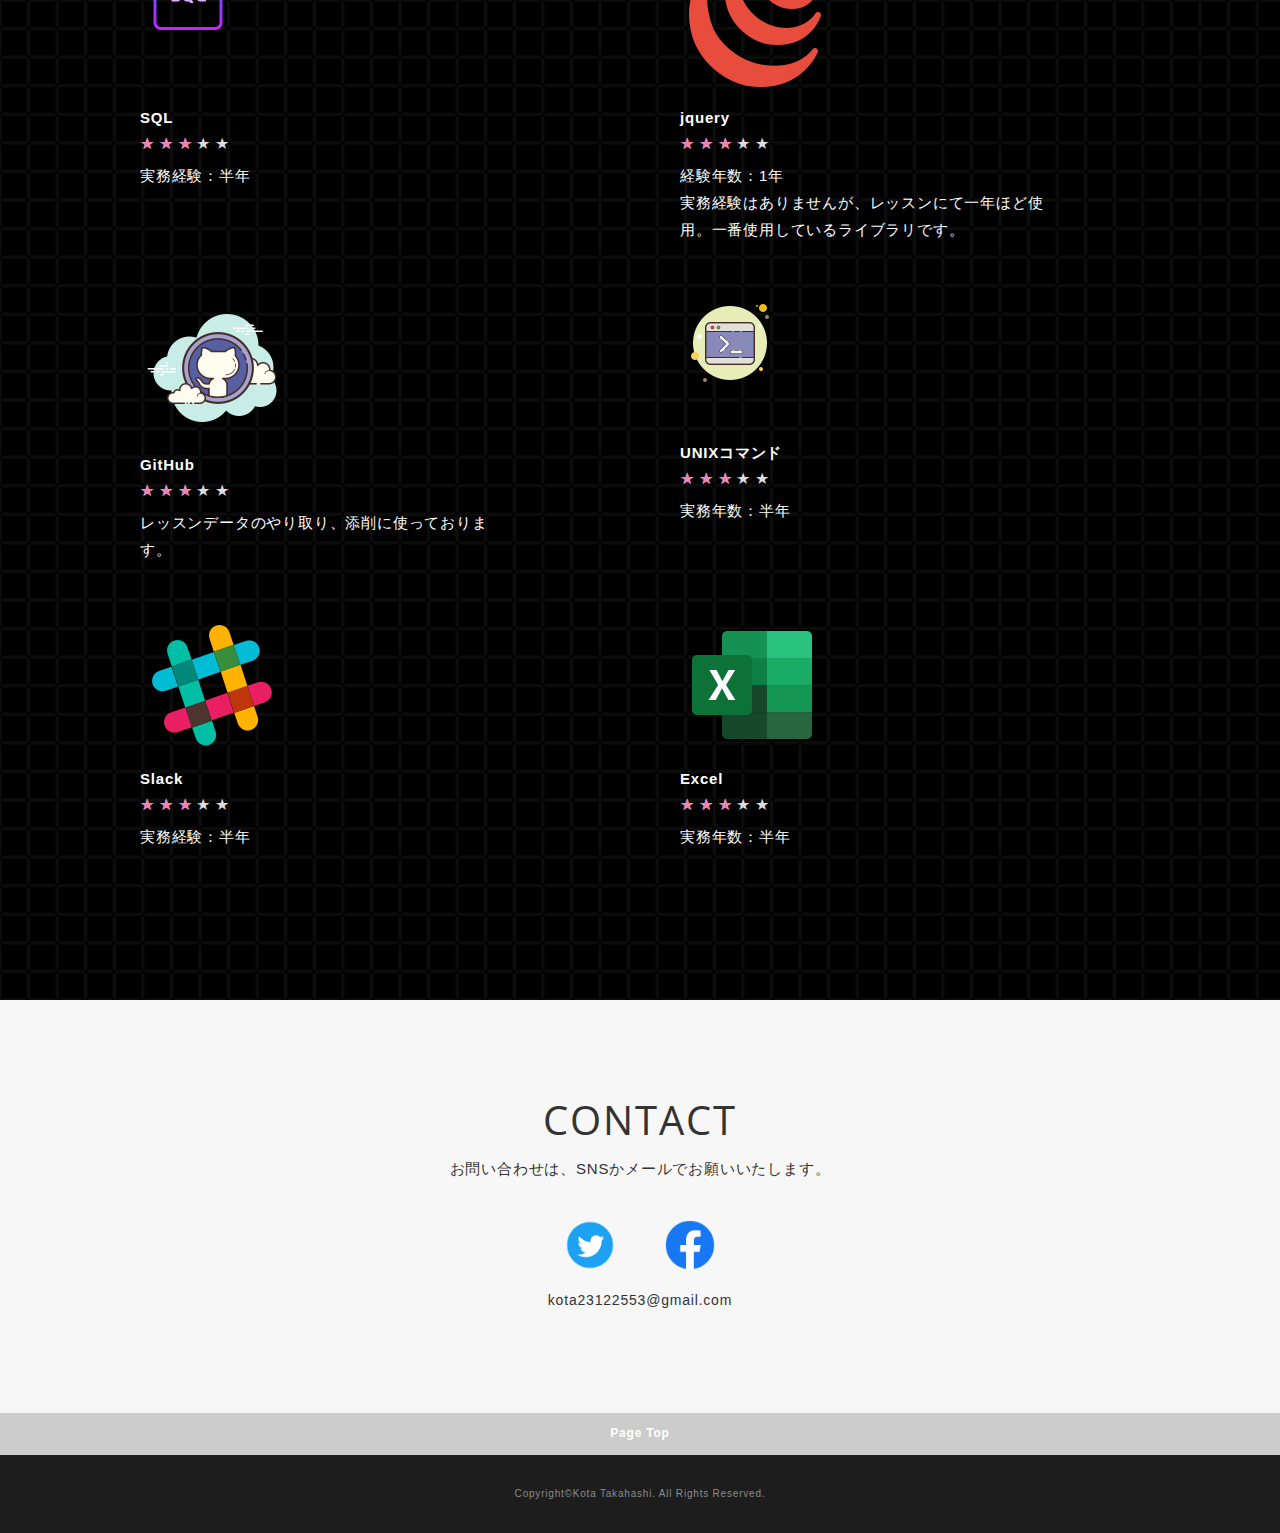
==== commit 5283547a: "five commit" ====
--- a/index.html
+++ b/index.html
@@ -170,7 +170,7 @@
           </div>
           <div class="section-body">
             <div class="section-image">
-              <img class="lazyload fadein" data-src="img/about/band.jpg" alt="">
+              <img class="lazyload fadein" data-src="img/about/.jpg" alt="">
             </div>
             <div class="section-desc">
               <div class="section-text">
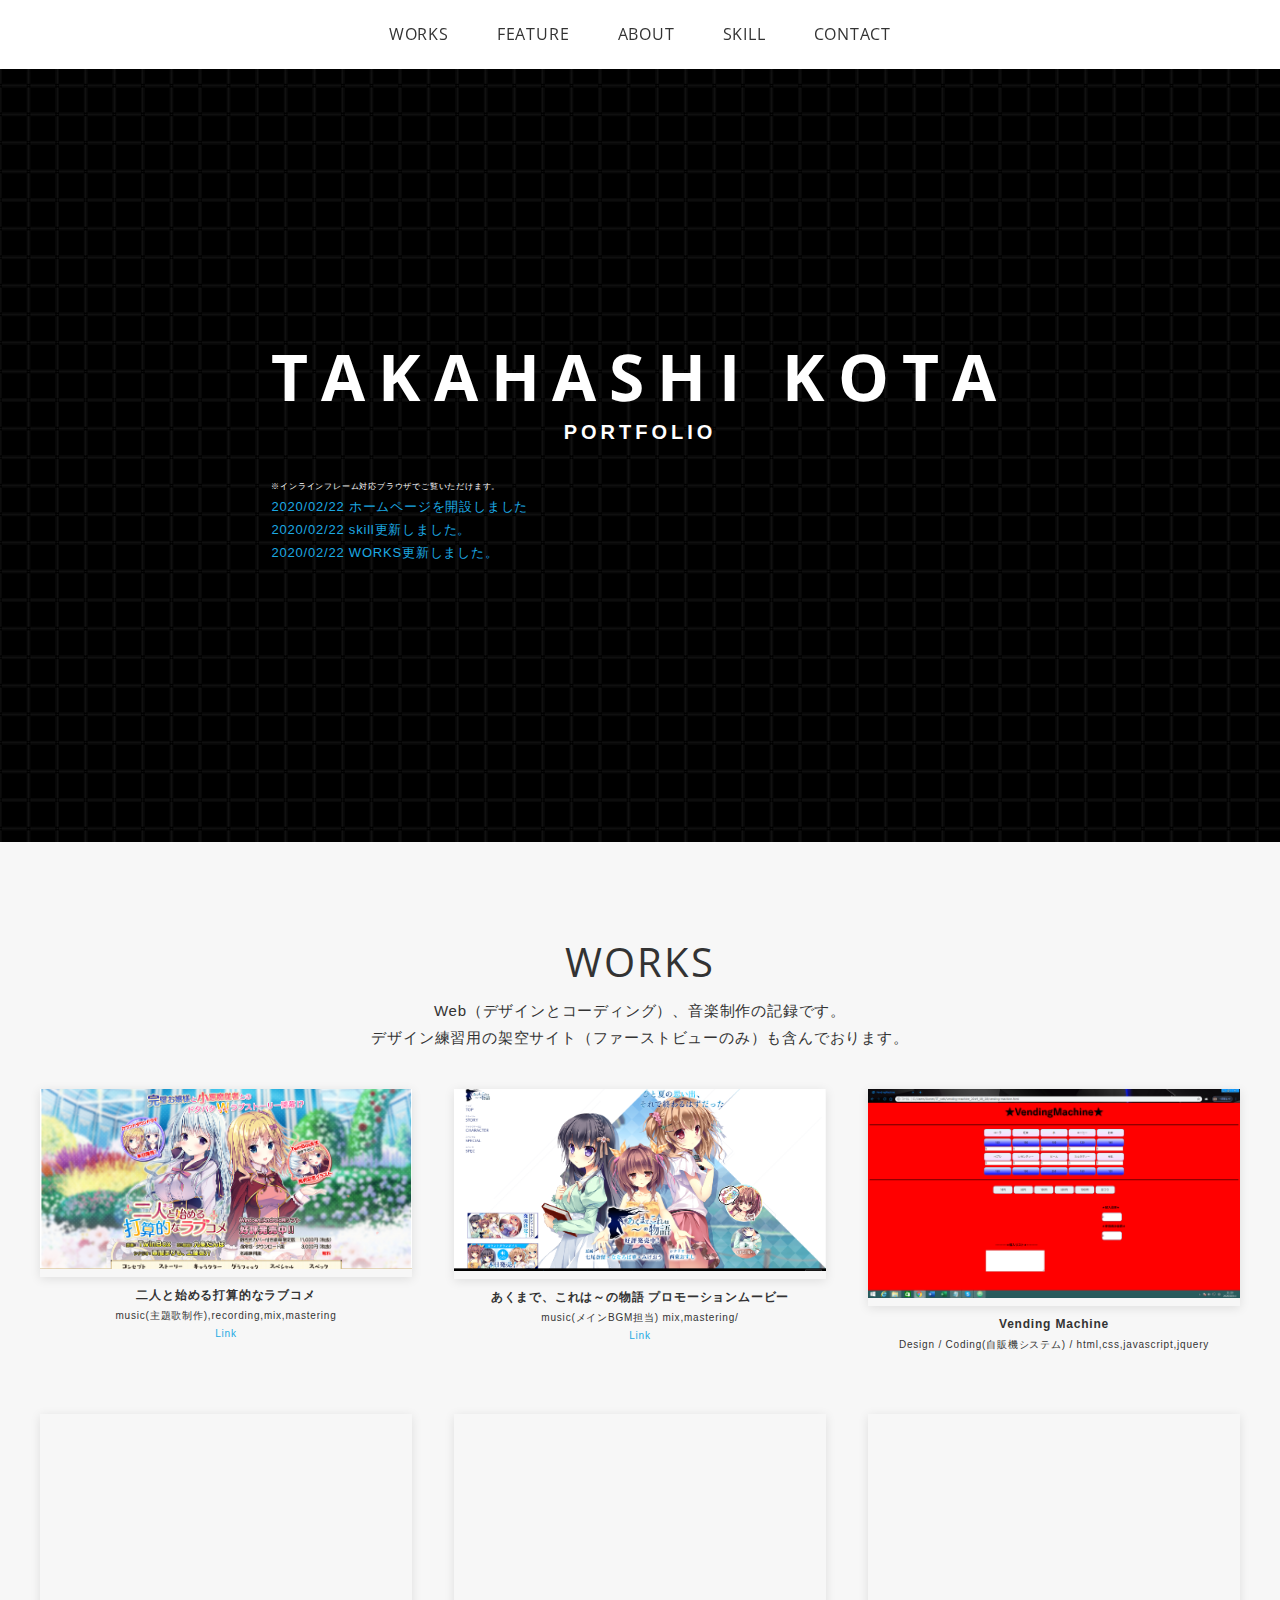
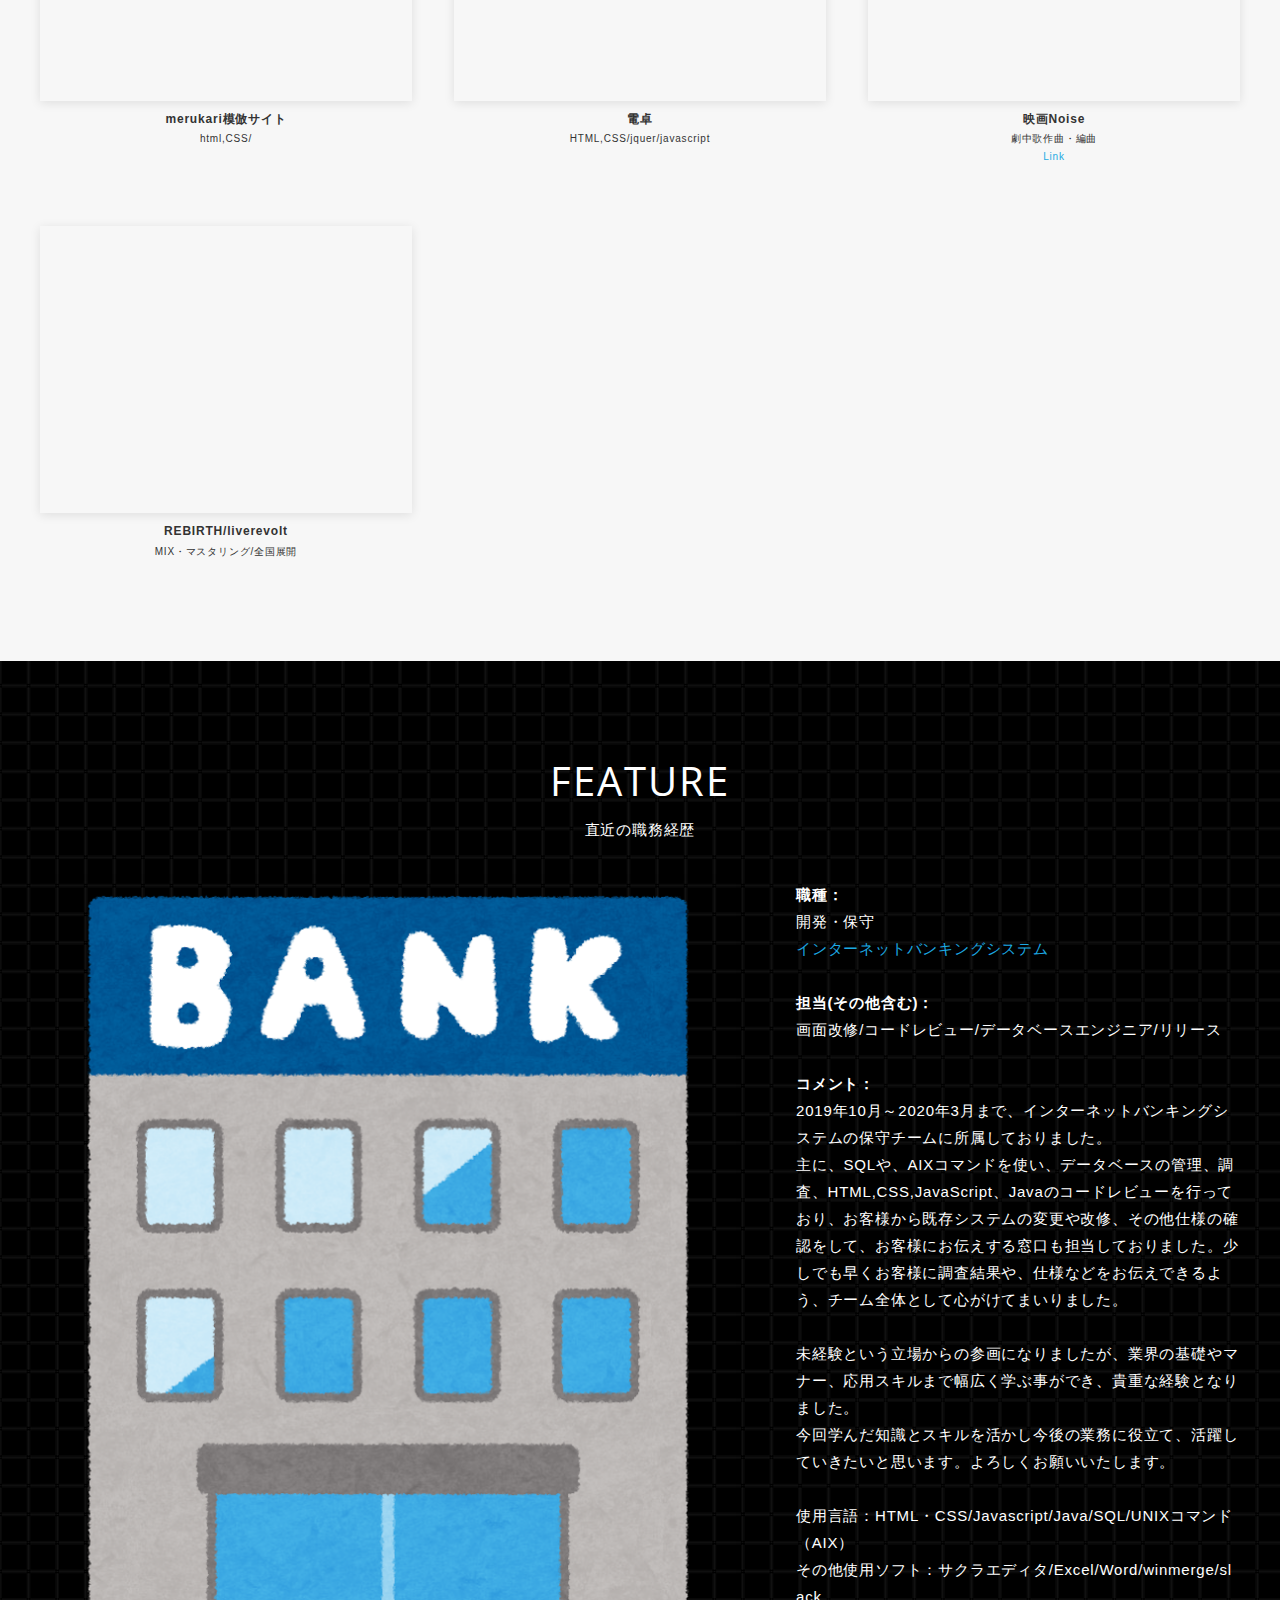
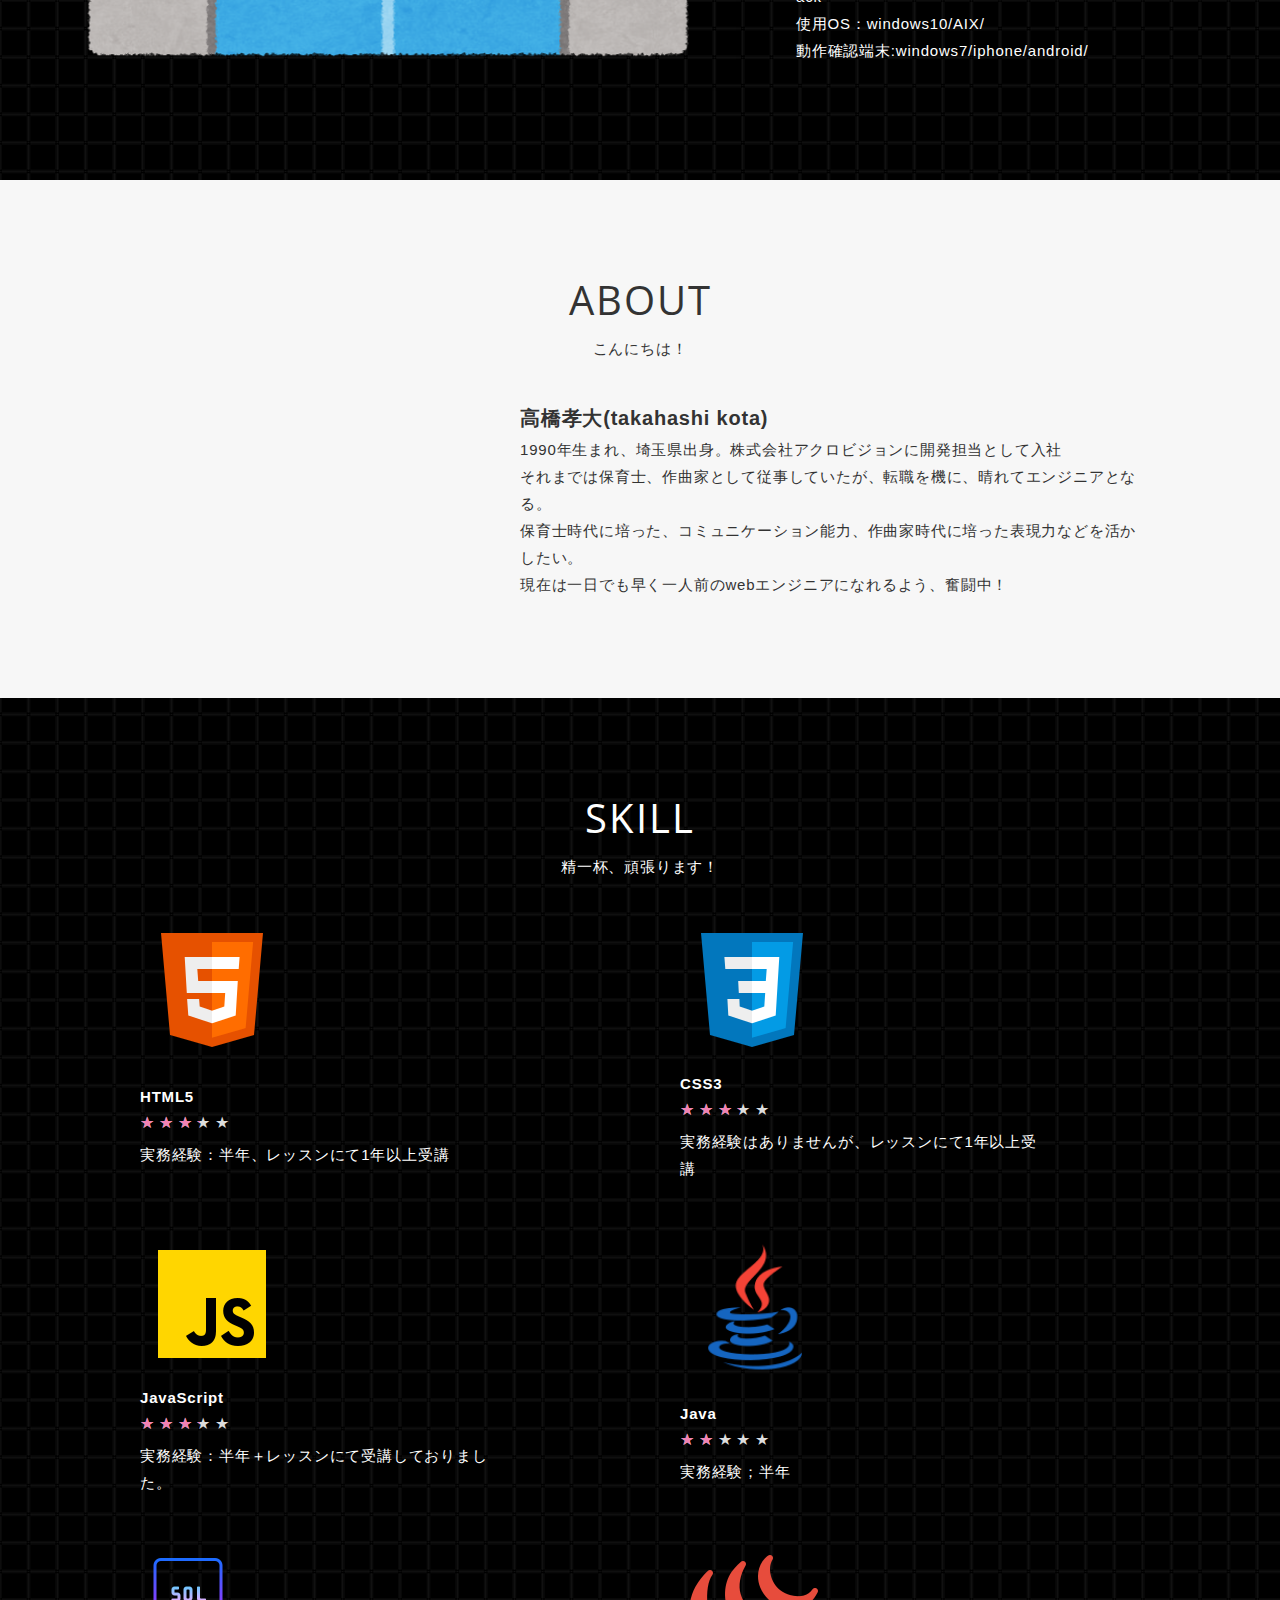
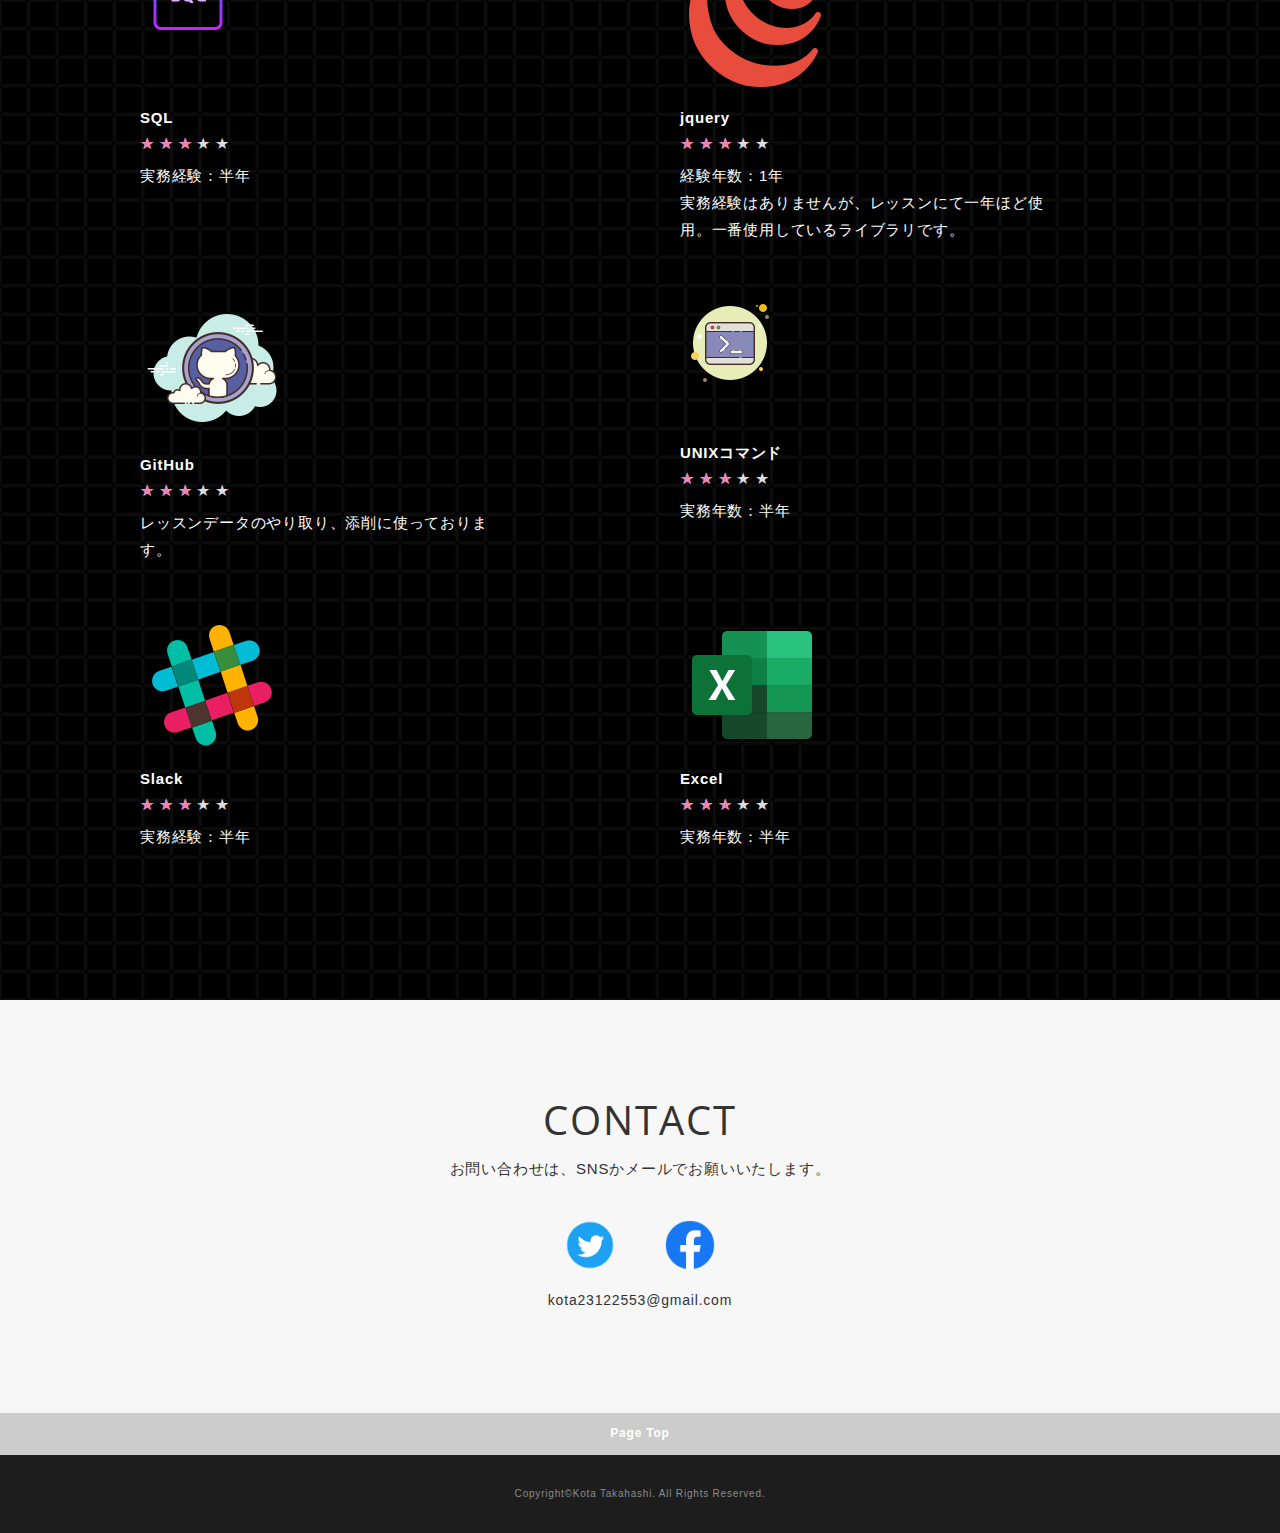
==== commit c5943c56: "eight commit" ====
--- a/index.html
+++ b/index.html
@@ -43,7 +43,13 @@
           <div class="logo-title">TAKAHASHI KOTA</div>
           <div class="logo-desc">PORTFOLIO</div>
         </h1>
-        <iframe src="new.html" width="600" height="150">インラインフレーム対応ブラウザでご覧いただけます。</iframe>
+        <div class="information">※インラインフレーム対応ブラウザでご覧いただけます。
+          <div class="new-information">
+            <p><a href="https://kota2312.github.io/" target="_parent">2020/02/22 ホームページを開設しました</a></p>
+            <p><a href="https://kota2312.github.io/" target="_parent">2020/02/22 skill更新しました。</a></p>
+            <p><a href="https://kota2312.github.io/" target="_parent">2020/02/22 WORKS更新しました。</a></p>
+          </div>
+        </div>
       </div>
     </header>
     <main id="contents">
@@ -170,7 +176,7 @@
           </div>
           <div class="section-body">
             <div class="section-image">
-              <img class="lazyload fadein" data-src="img/about/.jpg" alt="">
+              <img class="lazyload fadein" data-src="img/about/band.png" alt="">
             </div>
             <div class="section-desc">
               <div class="section-text">
--- a/css/style.css
+++ b/css/style.css
@@ -155,6 +155,13 @@
   letter-spacing: .2em;
 }
 
+.information {
+  font-size: 8px;
+}
+
+.new-information p {
+  font-size: 13px;
+}
 /*--------------------------------
  グローバルナビ
 ---------------------------------*/
@@ -553,6 +560,14 @@
     font-size: 11px;
   }
 
+  #header .information {
+    font-size: 8px;
+  }
+
+  #header .new-information p {
+    font-size: 10px;
+  }
+
   #gnav {
     padding: 15px 0;
   }
